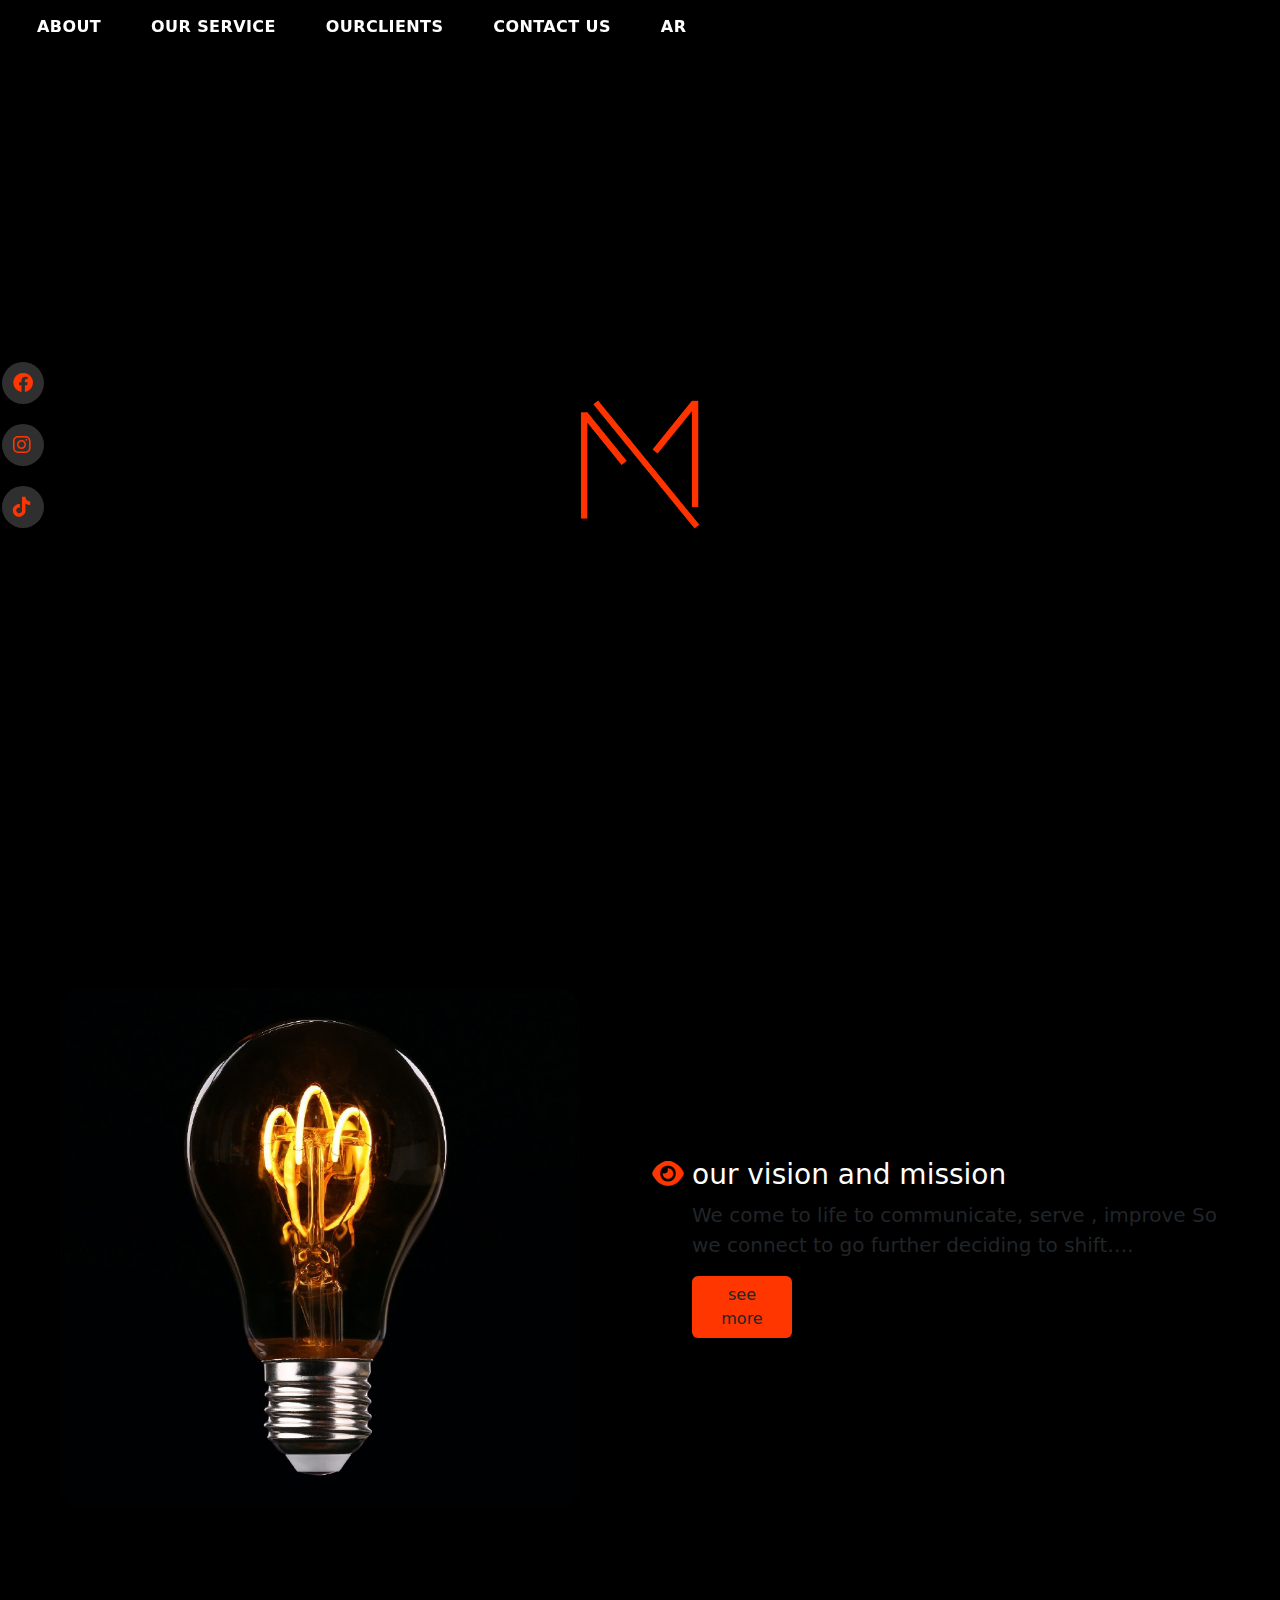
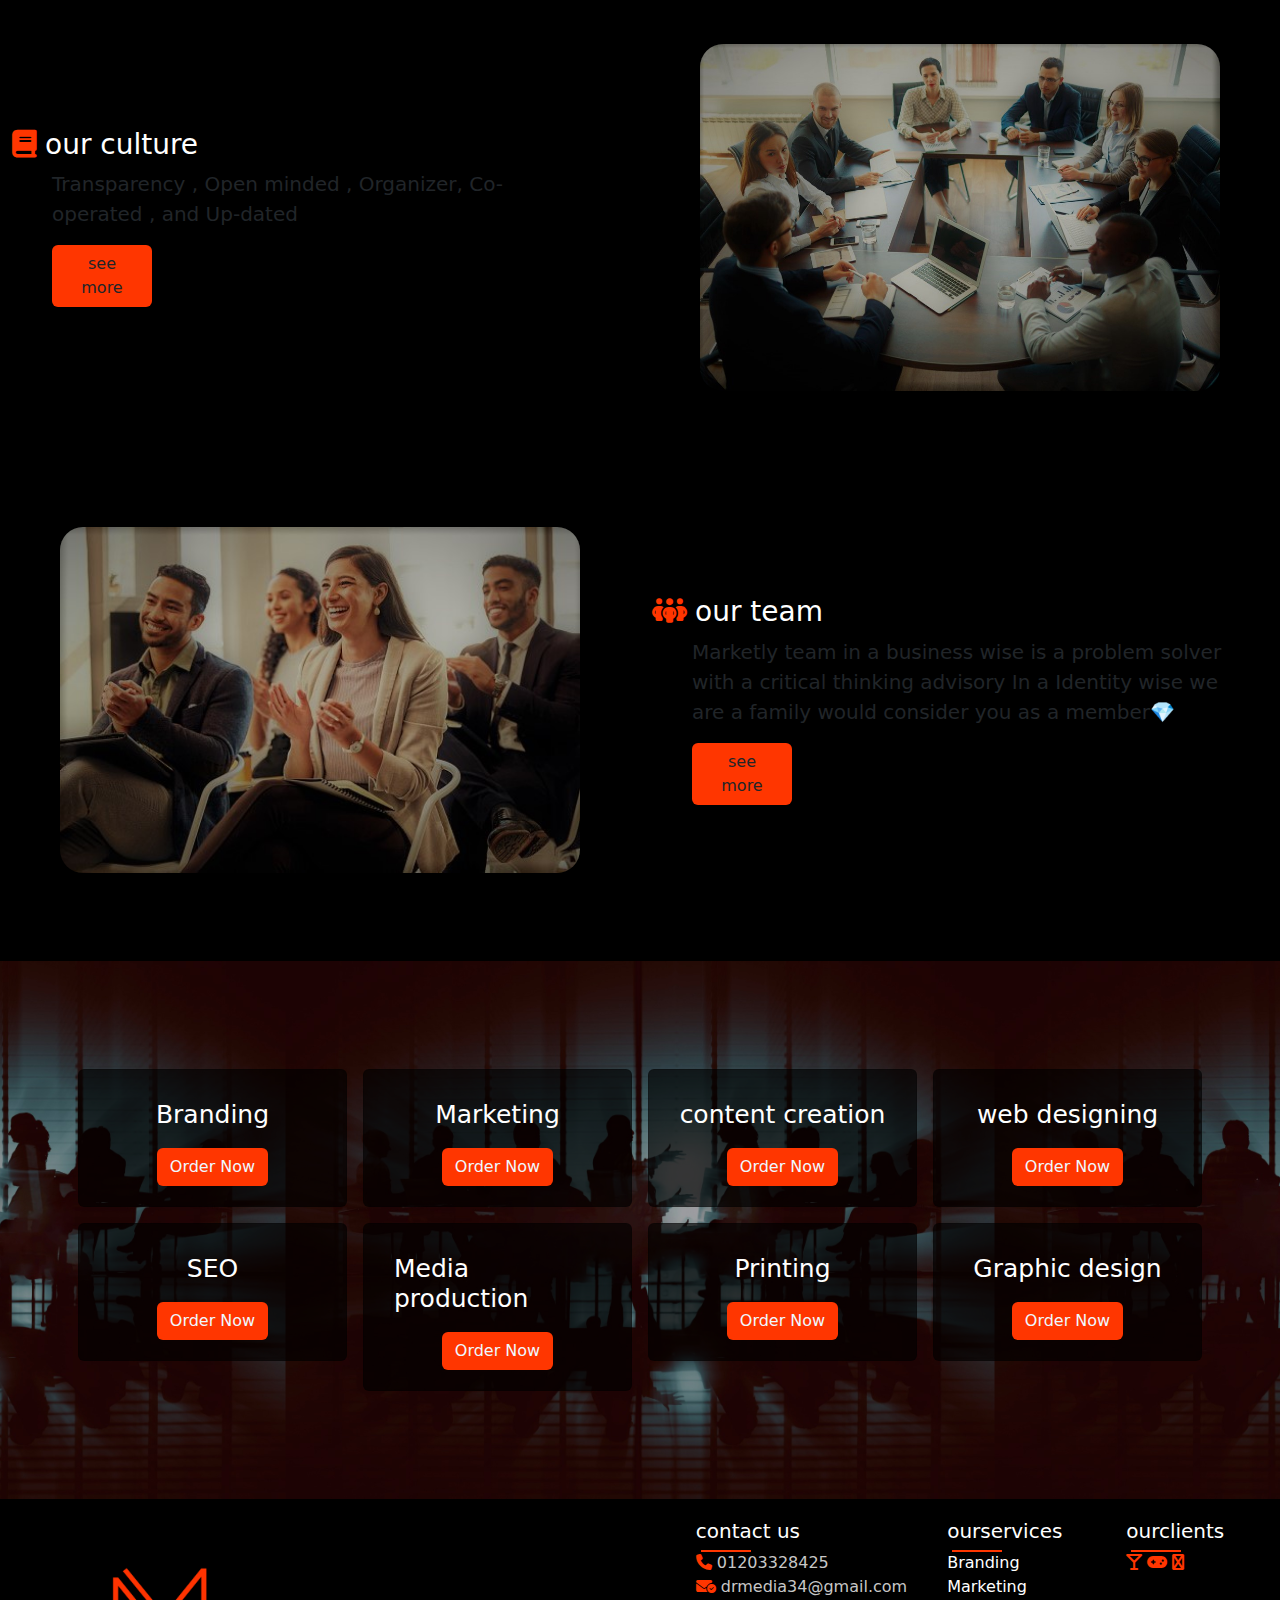
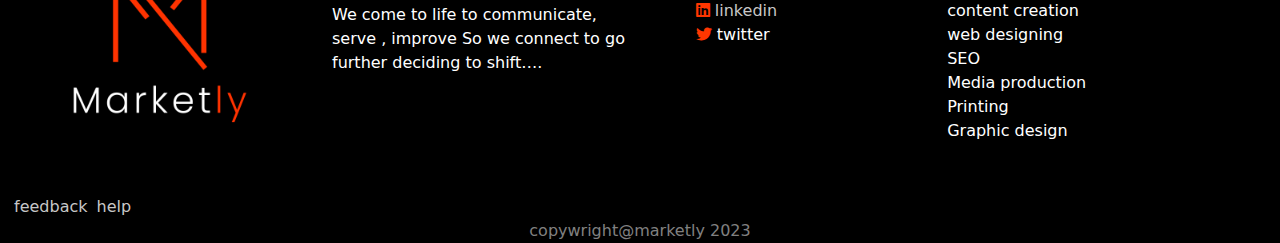
==== index.html @ d39005ce "edited mobile-size" ====
<!DOCTYPE html>
<html lang="en">

<head>
    <meta charset="UTF-8">
    <meta http-equiv="X-UA-Compatible" content="IE=edge">
    <meta name="viewport" content="width=device-width, initial-scale=1.0">
    <link rel="icon" href="img/logo.png">
    <link href="css/all.min.css" rel="stylesheet">
    <link href="https://fonts.googleapis.com/css2?family=Poppins:wght@400&family=Tajawal:wght@200&display=swap" rel="stylesheet">
    <link rel="stylesheet" href="css/bootstrap.min.css">
    <link rel="stylesheet" href="css/style.css">
    <title>marketly</title>
</head>

<body>

<div class=" english">
  <div class="conacts-english conacts">
      <i class="fa-brands fa-facebook"></i>
        <i class="fa-brands fa-instagram"></i>
        <i class="fa-brands fa-tiktok"></i>
  </div> 

  <div id="nav-bar"  class=" container-fluid  w-100 m-auto fixed-nav" >
    <ul class="nav ">

        <li class="nav-item">
            <a class="nav-linkk" href="#profile">About</a>
        </li>
        <li class="nav-item">
            <a class="nav-linkk" href="#services">our SERVICE</a>
        </li>
        <li class="nav-item">
          <a class="nav-linkk activee" aria-current="page" href="#footer">ourclients</a>
      </li>
      <li class="nav-item">
          <a class="nav-linkk" href="feedback.html">Contact us</a>
      </li>
      <li class="nav-item">
          <a class="nav-linkk" href="Arabic.html">Ar</a>
      </li>
    </ul>
</div>


<div id="res-div" class="res-div w-100  ">
  <div>

    <a class="nav-link not-hover dropdown-toggle" href="#" role="button" data-bs-toggle="dropdown" aria-expanded="false">
       Eng
    </a>
    <ul class="dropdown-menu">
      <li><a class="dropdown-item not-hover" href="Arabic.html">Arabic</a></li>
    </ul>

</div>
<div class="dropdown">
  <button class="btn dropdown-toggle" type="button" data-bs-toggle="dropdown" aria-expanded="false">
    <span><i class="fas fa-bars"></i></span>
  </button>
  <ul class="dropdown-menu bg-dark">


      <li class="nav-item">
          <a class="nav-link" href="#profile">about</a>
      </li>
      <li class="nav-item">
          <a class="nav-link" href="#services">our SERVICE</a>
      </li>
      <li class="nav-item">
          <a class="nav-link " href="#footer">Clients</a>
      </li>
      <li class="nav-item">
          <a class="nav-link " href="feedback.html">Contact us</a>
      </li>

</div>
</div>
   <header id="home ">
<div class="d-flex align-items-center bg-layer justify-content-center vh-100">

        <div class="header-content ">
          
          <img class="mb-2" src="img/logo2.png">
          <h1 id="slogn">marketly</h1>
          <h3 class="p-ele">


            <span class="element">

            </span>
            
          </h3>
      </div>
</div>
    </header>
    <section class="profile" id="profile">


      <div class="container-fluid ">
      <div class="row">
<div class="col-xl-6 col-sm-12">
<img class="p-xl-5 w-100 h-100"  src="img/ourvision.jfif"></img>
</div>
<div class="col-xl-6 col-sm-12 d-flex">
  <h3><i class="fas fa-eye pe-2"></i>our vision and mission</h3>
  <div class="p-padding">

    <p >
      We come to life to communicate, serve , improve So we connect to go further deciding to shift…. 
    </p>
    <button class="btn ">see more</button>
  </div>
</div>
      </div>
      <div class="row">
        <div class="col-6 d-flex">
          <h3><i class="fas fa-book pe-2"></i>our culture</h3>
          <div class="p-padding">

            <p >
              Transparency ,
              Open minded ,
              Organizer,
              Co-operated ,
            and  Up-dated            </p>
            <button class="btn ">see more</button>
          </div>


        </div>
        <div class="col-6">
          <img class="p-xl-5 w-100 h-100"  src="img/culture2.jfif"></img>

        </div>
              </div>
              <div class="row">
                <div class="col-xl-6 col-sm-12">
                  <img class="p-xl-5 w-100 h-100"  src="img/ourteam2.jfif"></img>
                </div>
                <div class="col-xl-6 col-sm-12 d-flex">
                  <h3><i class="fas fa-people-group pe-2"></i>our team</h3>

                  <div class="p-padding">

                    <p >
                      Marketly team in a business wise is a problem solver with a critical thinking advisory 
                      In a Identity wise we are a family would consider you as a member💎                    </p>
                    <button class="btn ">see more</button>
                  </div>
                </div>
                      </div>
      
      </div>
      
      
    </section>
    <section class="services" id="services">
<div class="container">
  <div  class="row" id="engcards-container" >



      
  </div>


</div>
    </section>

</div>
<footer class="container-fluid" id="footer">
<div class="row">
  <div class="col-6 ">
    <div class="first-footer row">
<div class="col-xl-6 col-sm-12">
  <img class="w-100 h-100 p-xl-5 p-sm-0" src="img/logo text.png">

</div>
<div class="col-xl-6 col-sm-12 d-xl-flex align-items-center">
  <p>
    We come to life to communicate, serve , improve So we connect to go further deciding to shift…. 

    
  </p>
</div>

    </div>
  </div>
  <div class="col-6 second-footer footer-eng">
    <div class="contactus ">
      <h5>contact us</h5>
<span>
  <i class="fa-solid fa-phone"></i>  
  <a   href="tel:20-120-332-8425"  >
    01203328425
  </a>
</span>
<span>
  <i class="fa-solid fa-envelope-circle-check"></i>
  
  <a   href="mailto:drmedia34@gmail.com"  >
    drmedia34@gmail.com
  </a></span>
<span>
<i class="fa-brands fa-linkedin"></i> 
<a   href="https://www.linkedin.com/company/marketly7/"  >
  linkedin

</a>  
</span>      
<span>
  <i class="fa-brands fa-twitter"></i> twitter
  </span>   
    </div>
    <div class="ourservices">
      <h5>ourservices</h5>
      <ul id="ul-services">

        
      </ul>

    </div>
    <div class="ourclients">
      <h5>ourclients</h5>
      <i class="fa fa-glass-martini"></i>
      <i class="fa fa-gamepad"></i>
      <i class="fa fa-salesforce"></i>      
          </div>
  </div>
  <div class="col-2 footerlink">
    <a href="feedback.html">feedback</a>
    <a href="feedback.html">help</a>
  </div>

</div>




<div class="w-100 d-flex justify-content-center text-gray">copywright@marketly 2023</div>
</footer>
</div> 
<script src="js/jquery-3.6.1.min.js"></script>
    <script src="js/bootstrap.bundle.min.js">
    </script>
          <script src="js/typed.min.js"></script>

      <script src="js/index.js"></script>
</body>

</html>
---- css/style.css ----
:root{
    --white-color:white;
}
*{
    margin: 0;
    padding: 0;
}
#services{
    background-image: url('../img/bg2.jfif');
    background-position: center center;
    background-size: contain;
}
.arabic{
    width: 100%;
    height: 100%;
    direction: rtl;
}
.english{
    width: 100%;
    height: 100%;
    direction: ltr;
}

#top-color{
    height: 10px;
    position: fixed;
    top: 0;
    left: 0;
    background-color: blanchedalmond;
}
.header-content{
    height: 100%;
    display: flex;
    flex-direction: column;
    justify-content: center;
    align-items: center;
}
.nav-link{
    color: white ;
}
.nav-link:hover{
    color: white !important;
}
.nav-link:active{
    color: white !important;
}
.dropdown-item {
    color: white !important;
}
.header-content img{
    height: 0;
}
body{
    background-color: rgb(0, 0, 0);
}
#home {
    height: 100vh;
}
#home a{
    color: var(--white-color);
    text-decoration: none;
}

.nav-item  {
    font-size: 16px;
    font-weight: 600;
    white-space: nowrap;
    transition: 0.3s;
    letter-spacing: 0.4px;
    padding: 15px;
    text-transform: uppercase;
    position: relative;
}
.nav-item .nav-linkk {
color: white;
font-size: 16px;
font-weight: 600;
white-space: nowrap;
transition: 0.3s;
padding: 10px;
letter-spacing: 0.4px;
text-decoration: none;
}
.res-div .dropdown-item {
    color: rgb(3, 3, 3) !important;
}
.header-content{
    text-align: center;
  font-size: 2rem;
  padding-top: 40px;
}
.fixed-nav{
    position: fixed;
    display: flex;
    z-index: 11111;
}
.header-content p{
    color: #c7c7c7;
}
.p-ele{
    display: flex;
}
.element{

    font-weight: 100 !important;
        color: #ff3600;
        font-size: 38px;
        letter-spacing: 5pt;
        direction: ltr !important;
    font-family:  'Poppins', sans-serif;
    }
    #slogn{
        font-weight: 100 !important;
        font-size: 40pt;
        direction: ltr !important;
        text-transform: uppercase;
    font-family:  'Poppins', sans-serif;
        display: none;
        color: #ffffff;
        letter-spacing: 10pt;
    }
.arabic .p-ele{
    direction: ltr !important;
}

.animatited-container{
    width: 100%;
}
.btn-green{
    background-color:#ff3600; 
    
    color: rgb(168, 168, 168);

}
.conacts-arabic{
    position: fixed;
    z-index: 1111111111;
    top: 40%;
    right: 0;
    display: flex;
    flex-direction: column;
    color:#ff3600 ;
    padding: 2px;

}
.conacts-arabic i{
    padding: 11px;
     background-color: #474747a8;
     border-radius: 30px;
     font-size: 20px;
     margin-bottom: 20px;
 }
.conacts-english{
    position: fixed;
    z-index: 1111111111;
    top: 40%;
    left: 0;
    display: flex;
    flex-direction: column;
    color:#ff3600 ;
    padding: 2px;

}
.conacts-english .fa-brands{
   padding: 11px;
   color:#ff3600 ;
    background-color: #474747a8;
    border-radius: 30px;
    font-size: 20px;
    margin-bottom: 20px;
}
.card{

    background-color:#000000a6;
    padding: 20px;

}
.card div{
    display: flex;
    justify-content: center;
    align-items: center;
    flex-direction: column;
}
.card div h3{
    color: #ffffff;
    font-size: 25px;
    padding: 10px 10px;
}
.footer ul li{
    list-style: none;
    color: #ff3600;
}
.footer a{
    color: #c7c7c7;
    text-decoration: none;
}
.footerlink a{
    color: #c7c7c7;
    text-decoration: none;
    padding: 2px;
}
.footer {
display: flex;
justify-content: center;
flex-direction: column;
}

.services{
    padding-top: 100px;
background-color: #241c1ade;
    padding-bottom: 100px;
}

.footer h5:hover::after {
 
    width: 100px;

}
.footer h5::after{
    content: '';
    width: 50px;
    bottom: 0px;
    height: 2px;
     top:31px ;
    text-align: center;
    background: #ff3600;
    position: absolute;
    right: 5px;
    transition: width 1s;

}

.footer-eng:hover::after {
 
    width: 100px;

}

.contact-us  {
display: flex;
flex-direction: column;
}
.contact-us div i {
color: #ff3600;
    }
.contact-us i{
    font-size: 15px;
    padding: 3px;
}
.dropdownn i{
    font-size: 30px;
    color: #ff3600;
    
}
.dropdownn{
display: none;
}
#t .t-caret{
    display: none;
}
.box{

    transform: translate(-50%,-50%);
    position: absolute;
    width: calc(154px / 2);
    height: 109px;
    top: 10px;
    display: inline-flex;
    background-image: url('../img/sprite\ sheet.jpg');
    animation: animate  1s steps(2) infinite,
    forward 5s linear infinite
        }
        .second-footer{
            display: flex;
justify-content: center;
        }
        .second-footer div {
            padding: 20px;
        }
        .footer-eng h5{
            position: relative;
        }
        .footer-eng h5::after:hover{
            width: 100%;
        }
        .footer-eng h5::after{
            content: '';
            width: 50px;
            bottom: 0px;
            height: 2px;
             top:31px ;
            text-align: center;
            background: #ff3600;
            position: absolute;
            left: 5px;
            transition: width 1s;
        }
        .second-footer div ul {
            padding-left: 0px;
list-style: none;        }
.second-footer div ul li {
width: 100%;
}
.second-footer div h5{
    color: white;
}
footer {
    color: white;
}
        .contactus {
            display: flex;
            flex-direction: column;
        }
        .text-gray{
            color: gray !important;
        }
        @keyframes animate {
            from{
                background-position: 0;
            }
            to{
                background-position: 100% ;
            }
        }
        @keyframes forward {
            from{
             transform:translatex(-100%) ;
            }
            to{
                transform:translatex(100%) ;            }

        }
        #t-block{display: none;}
        .second-footer div i{
            color: #ff3600;
            }

            .contactus span i{
                color: #ff3600;

            }
            #profile{
                padding-top: 20px;
                padding-bottom: 20px;
            }
            #profile .row{
                padding-top: 20px;
                padding-bottom: 20px;
                
            }
            #profile .row button {
            background-color:  #ff3600;;
            width: 100px;
                
            }
            .more{
                background-color:  #ff3600;
color: aliceblue;
                }
            #profile .row h3{
            color: white;
            }
            #profile .row h3 i{
                color: #ff3600;
                }
            #profile .row div img{
            border-radius:71px;
            
            }
            
            #profile .row .d-flex{
                flex-direction: column;
                justify-content: center;
                 }

                 .nav-link {color: white;}


                 .res-div{
                    display: none;
                  }
                  .not-hover-dark:hover{
                    background-color: #212529 !important;
                              }
                  .not-hover-dark:active{
        background-color: #212529 !important;
                  }

                  .p-padding {

                    padding: 0 40px;
                }
                  .p-padding p{
font-size: 20px;    
font-weight: 500;              }
form{
    display: flex;
    justify-content: center;
    height: 100vh;
    align-items: center;

}
form .container{
    background-color: #aaa8a898;
    border-radius: 20px !important;
    padding: 30px;
    color: #111111;
}

.btn-bg-orange-submit{
    width: 30%;
    background-color: #ff3600;
    border: none;
    padding: 10px;
    border-radius: 15px;
}
textarea {
    resize: none;
}

form .input-data{
padding: 4px;
}


.contactus span a{
    text-decoration: none;
    color: #c7c7c7;
}
.input-data{
    width: 80%;
    
}
.typed-cursor.typed-cursor--blink{
    color: #ff3600;
}
@media screen and (max-width: 375px) {
    .p-padding {
        padding: 0 0px;
    }
}
@media screen and (max-width: 600px) {
    .element{

            font-size: 25px;
            letter-spacing: 3pt;

        }
        #slogn{
            font-size: 20pt;
            letter-spacing: 5pt;
        }
.arabic ,.english{
    padding: 10px;
}    #nav-bar{
        display: none;
    }
    .res-div{
        padding: 20px;
    
    }
    .dropdown-menu .nav-item a{
        padding: 10px;
        font-weight: 400;
    }
    .dropdown-menu .nav-item a:hover{
        color: #c7c7c7;
    font-weight: 600;
    }
    .res-div{    
        display: flex;
        position: fixed;
        justify-content: space-between;
        z-index: 111111111111111111111111111111111111 !important; }
    .dropdown-toggle::after {
        display: none !important;}

    .res-div .dropdown button i{
color: #ff3600;
font-size: 30px;
    }
    .res-div .dropdown button {
border: none;
            }
    .dropdownn {
        width: 100%;
        position: relative;
        display: flex;
      }
   
      .not-hover:active{
        
        background-color: white !important;
      }
      .dropdown-content {
        display: none;
        position: absolute;
        top: 30px;
        background-color: #ff6200;
        min-width: 160px;
        box-shadow: 0px 8px 16px 0px rgba(0,0,0,0.2);
        padding: 12px 16px;
        z-index: 1;
      }
      
      .dropdownn:hover .dropdown-content {
        display: flex;
        flex-direction: column;
      }
      #home {
        height: 80vh;
    }
    .conacts {
        top: 38%;
    }

.card{
    width: 80%;
    margin: auto;
    margin-bottom: 30px;

}
#profile .row div img{
    border-radius:21px;
    
    }
.second-footer{
    flex-direction: column;
    font-size: 15px;
}
.second-footer div{
padding: 0px;
}

.footerlink{
    display: flex;
}
.p-padding {
    padding: 0 0px;
}
.second-footer {
    font-size: 10px;
}
.first-footer P{
    height: 130PX;
    font-size: 12px;
    display: flex;
    align-items: center;
}
.btn-bg-orange-submit {
    width: 47%;
    padding: 6px;
    border-radius: 6px;
}
.input-data{
 width: 90%;
    }
}
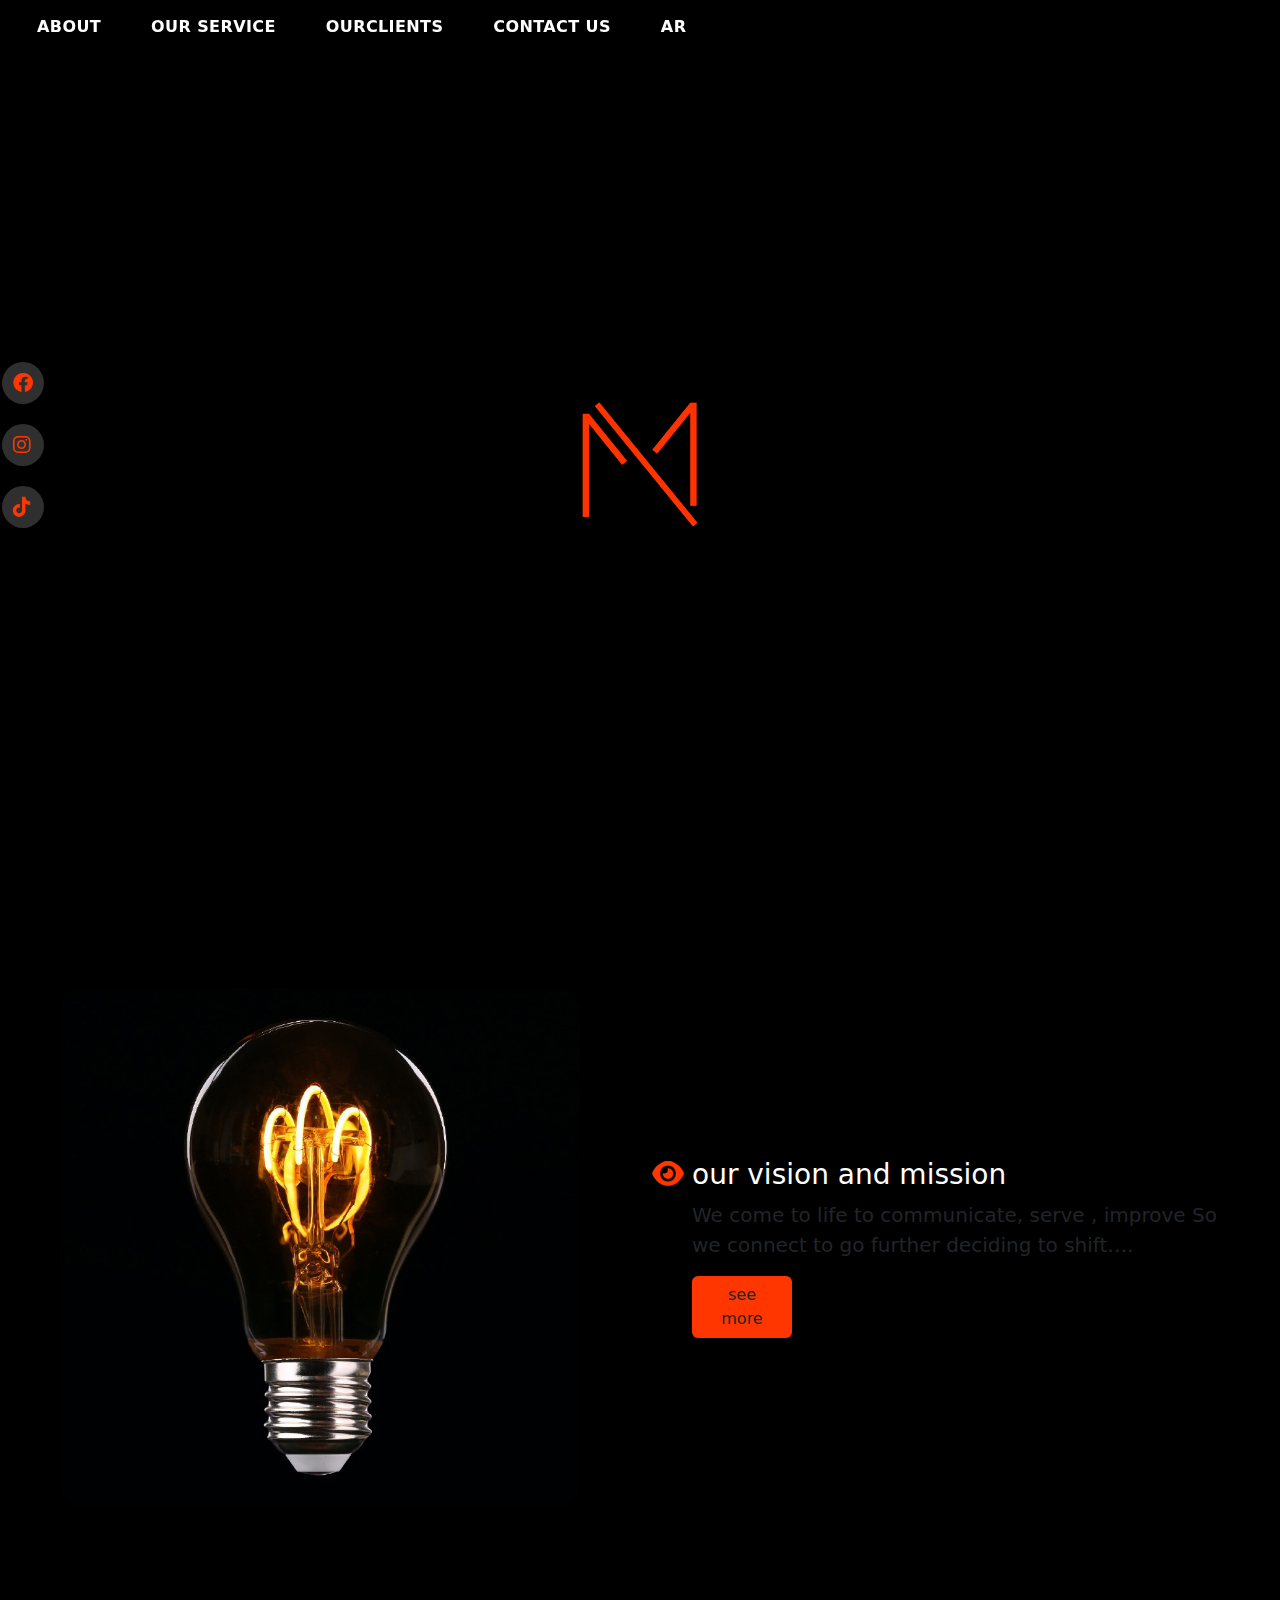
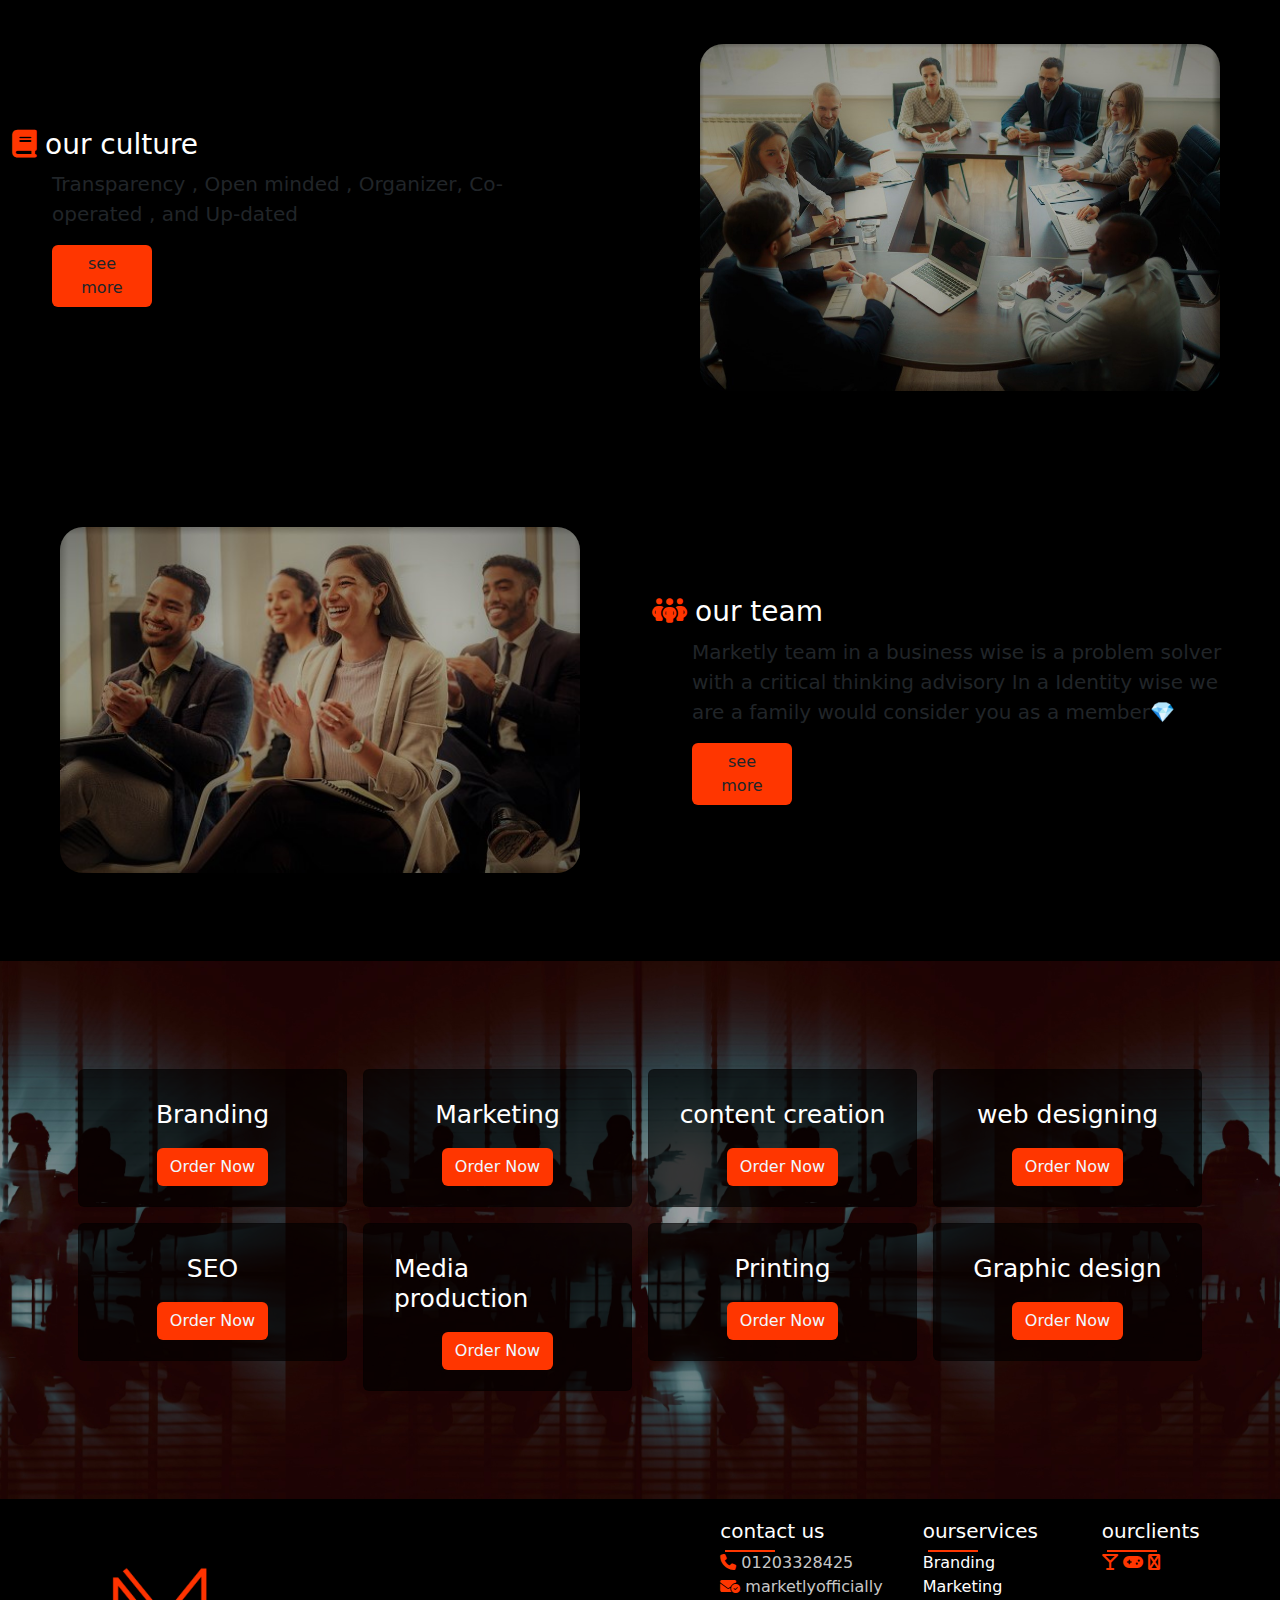
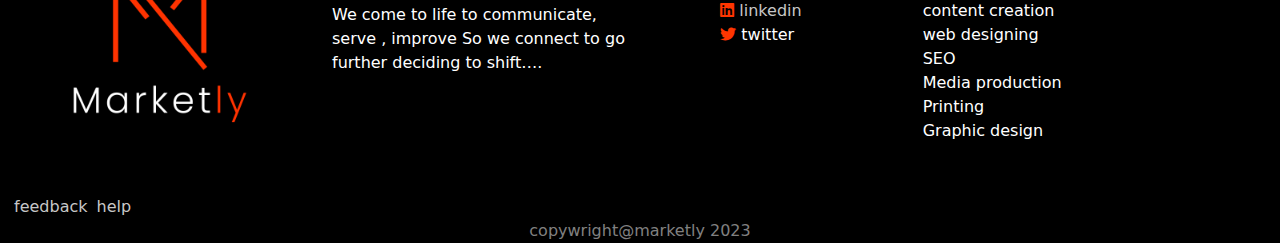
==== commit d7b9d4e0: "edited mobile-size" ====
--- a/index.html
+++ b/index.html
@@ -83,7 +83,7 @@
         <div class="header-content ">
           
           <img class="mb-2" src="img/logo2.png">
-          <h1 id="slogn">marketly</h1>
+          <h1 id="slogn">market<span>ly</span></h1>
           <h3 class="p-ele">
 
 
@@ -200,8 +200,8 @@
 <span>
   <i class="fa-solid fa-envelope-circle-check"></i>
   
-  <a   href="mailto:drmedia34@gmail.com"  >
-    drmedia34@gmail.com
+  <a   href="mailto:marketlyofficially@gmail.com"  >
+   marketlyofficially
   </a></span>
 <span>
 <i class="fa-brands fa-linkedin"></i> 
--- a/css/style.css
+++ b/css/style.css
@@ -9,6 +9,15 @@
     background-image: url('../img/bg2.jfif');
     background-position: center center;
     background-size: contain;
+}
+form {
+    background-image: url('../img/bg2.jfif');
+    background-position: center center;
+    background-size: contain;   
+}
+form .container {
+    background-color:#000000a6;
+   
 }
 .arabic{
     width: 100%;
@@ -118,6 +127,9 @@
         display: none;
         color: #ffffff;
         letter-spacing: 10pt;
+    }
+    #slogn span{
+        color: #ff3600;
     }
 .arabic .p-ele{
     direction: ltr !important;
@@ -401,10 +413,15 @@
 
 }
 form .container{
-    background-color: #aaa8a898;
     border-radius: 20px !important;
     padding: 30px;
-    color: #111111;
+    color: #ffffff;
+}
+
+.form-control {
+    background-color: #ffffff54;
+    border: none !important;
+
 }
 
 .btn-bg-orange-submit{
@@ -414,6 +431,7 @@
     padding: 10px;
     border-radius: 15px;
 }
+
 textarea {
     resize: none;
 }
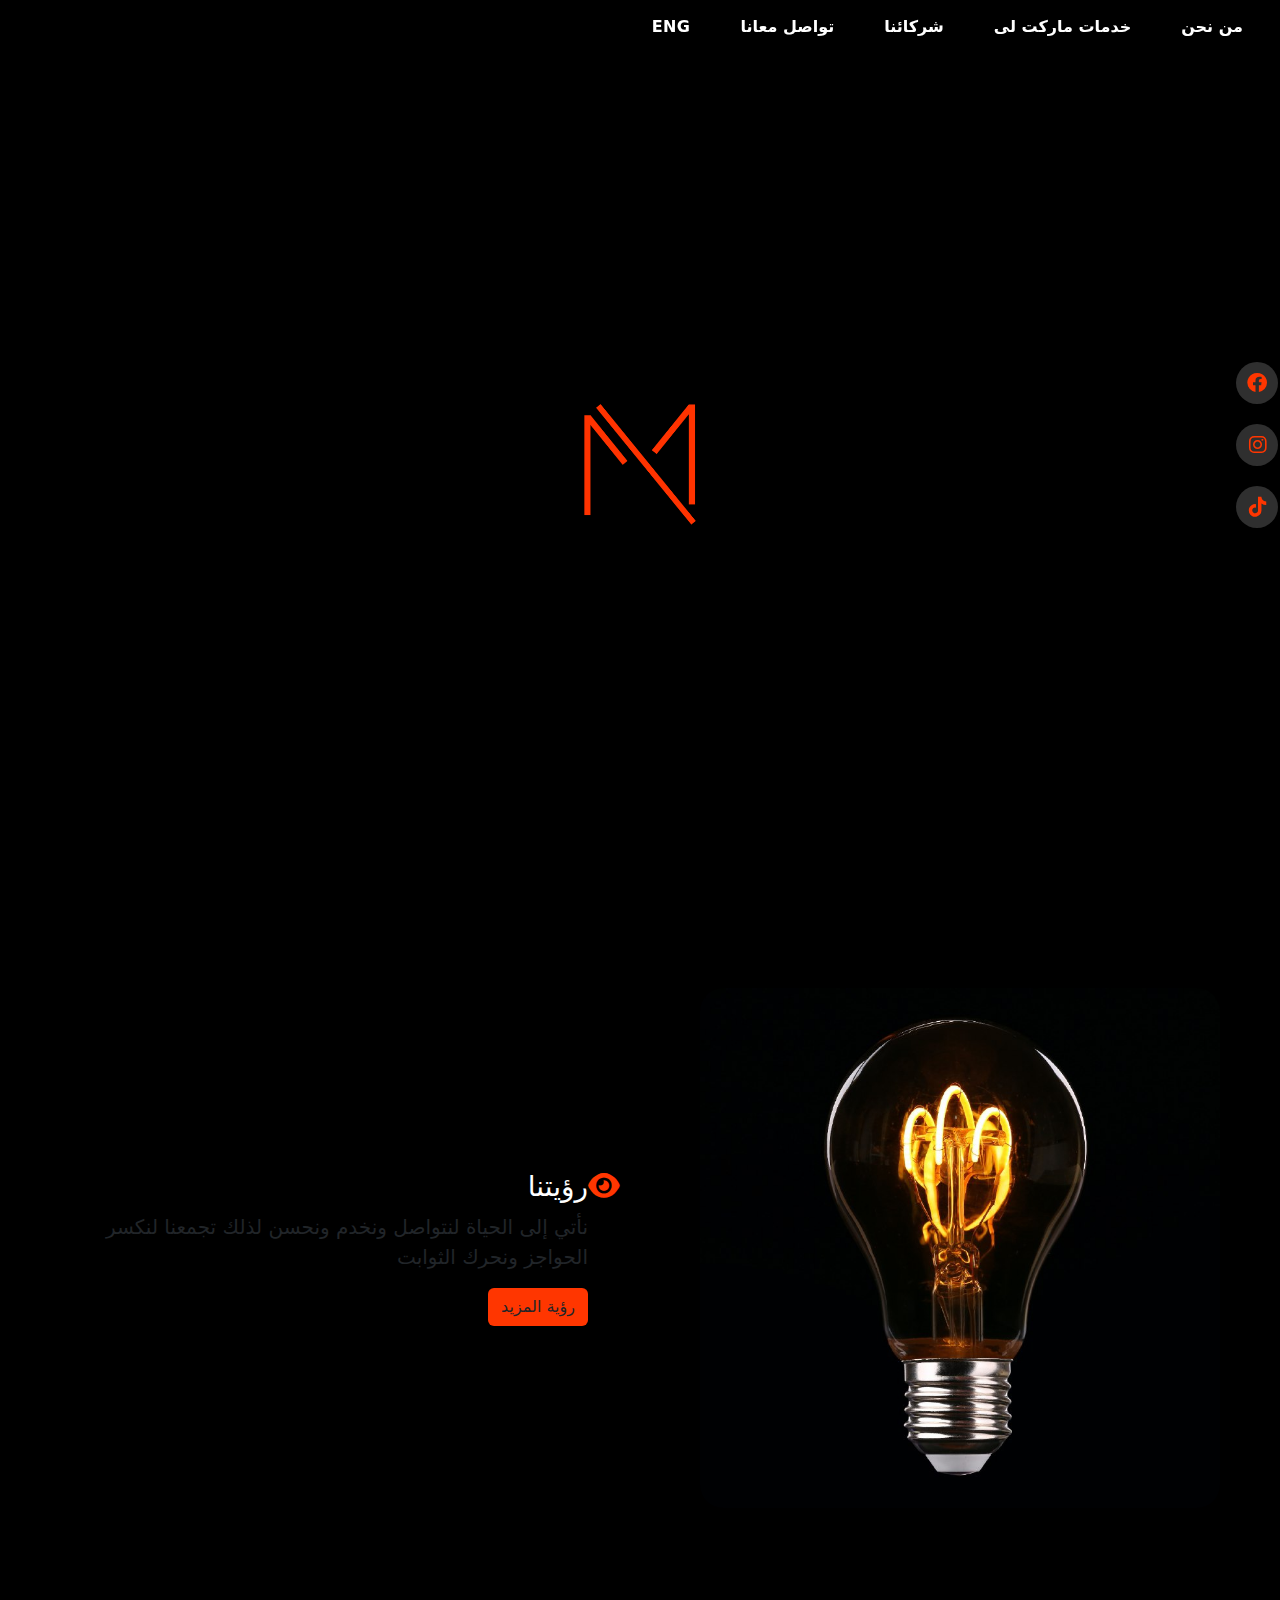
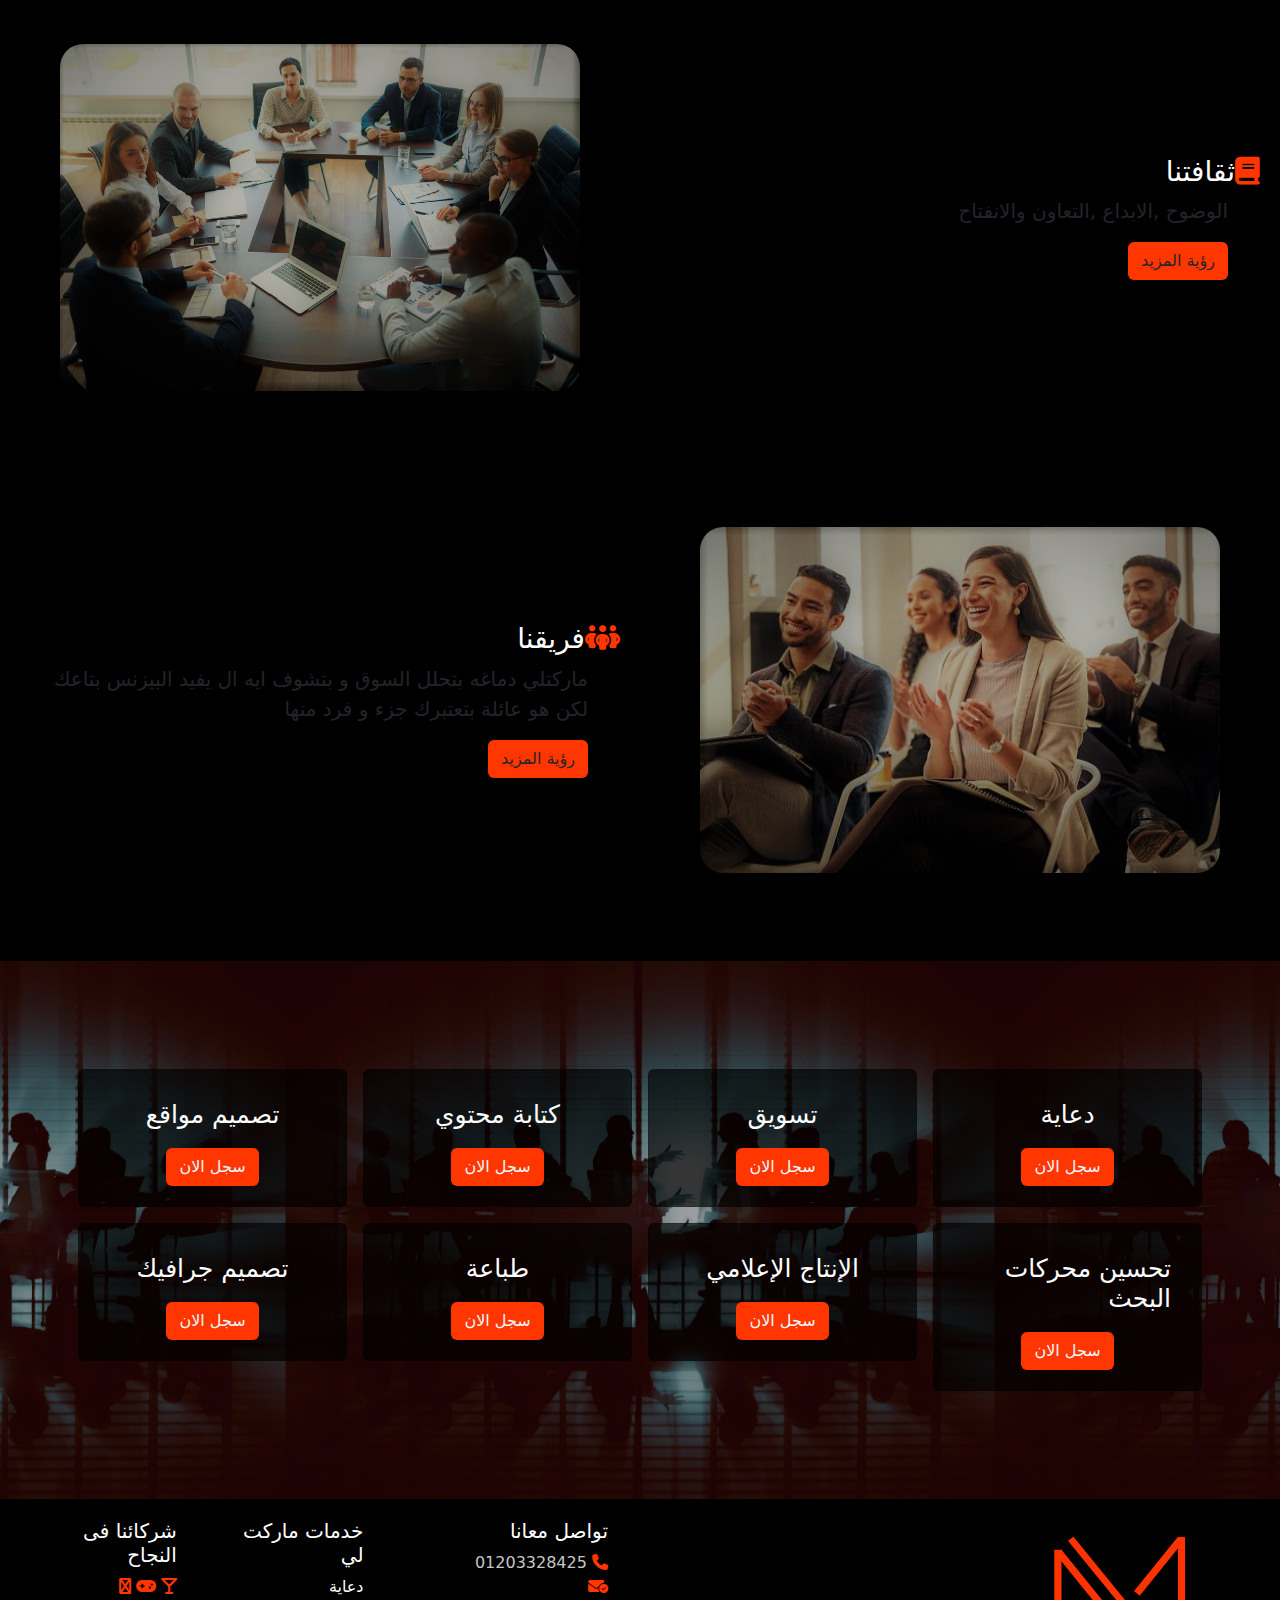
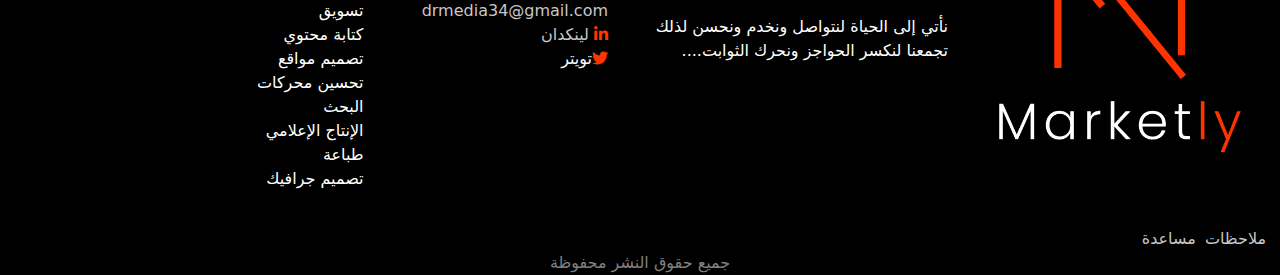
==== commit b43bea95: "finish websie" ====
--- a/index.html
+++ b/index.html
@@ -1,253 +1,246 @@
 <!DOCTYPE html>
 <html lang="en">
-
 <head>
     <meta charset="UTF-8">
     <meta http-equiv="X-UA-Compatible" content="IE=edge">
     <meta name="viewport" content="width=device-width, initial-scale=1.0">
     <link rel="icon" href="img/logo.png">
+
     <link href="css/all.min.css" rel="stylesheet">
-    <link href="https://fonts.googleapis.com/css2?family=Poppins:wght@400&family=Tajawal:wght@200&display=swap" rel="stylesheet">
+
     <link rel="stylesheet" href="css/bootstrap.min.css">
     <link rel="stylesheet" href="css/style.css">
-    <title>marketly</title>
+    <title>ماركت لي</title>
 </head>
-
 <body>
-
-<div class=" english">
-  <div class="conacts-english conacts">
-      <i class="fa-brands fa-facebook"></i>
-        <i class="fa-brands fa-instagram"></i>
-        <i class="fa-brands fa-tiktok"></i>
-  </div> 
-
-  <div id="nav-bar"  class=" container-fluid  w-100 m-auto fixed-nav" >
-    <ul class="nav ">
-
-        <li class="nav-item">
-            <a class="nav-linkk" href="#profile">About</a>
+    <div class="arabic ">
+        <div class="conacts-arabic conacts">
+          <i class="fa-brands fa-facebook"></i>
+            <i class="fa-brands fa-instagram"></i>
+            <i class="fa-brands fa-tiktok"></i>
+          </div>
+
+        
+          <div id="nav-bar"  class=" container-fluid  w-100 m-auto fixed-nav" >
+            <ul class="nav ">
+
+                <li class="nav-item">
+                    <a class="nav-linkk" href="#about">من نحن</a>
+                </li>
+                <li class="nav-item">
+                    <a class="nav-linkk" href="#service">خدمات ماركت لى</a>
+                </li>
+                <li class="nav-item">
+                  <a class="nav-linkk activee" aria-current="page" href="#">شركائنا</a>
+              </li>
+              <li class="nav-item">
+                  <a class="nav-linkk" href="feedback.html">تواصل معانا</a>
+              </li>
+              <li class="nav-item">
+                  <a class="nav-linkk" href="index.html">Eng</a>
+              </li>
+            </ul>
+        </div>
+        
+        
+        <div id="res-div" class="res-div w-100  ">
+          <div>
+        
+            <a class="nav-link not-hover dropdown-toggle" href="#" role="button" data-bs-toggle="dropdown" aria-expanded="false">
+               AR
+            </a>
+            <ul class="dropdown-menu">
+              <li><a class="dropdown-item not-hover" href="index.html">Eng</a></li>
+            </ul>
+        
+        </div>
+        <div class="dropdown">
+          <button class="btn dropdown-toggle" type="button" data-bs-toggle="dropdown" aria-expanded="false">
+            <span><i class="fas fa-bars"></i></span>
+          </button>
+          <ul class="dropdown-menu bg-dark">
+        
+
+          <li class="nav-item">
+              <a class="nav-linkk" href="#about">من نحن</a>
+          </li>
+          <li class="nav-item">
+              <a class="nav-linkk" href="#service">خدمات ماركت لي</a>
+          </li>
+          <li class="nav-item">
+            <a class="nav-linkk activee" aria-current="page" href="#">شركائنا فى النجاح</a>
         </li>
         <li class="nav-item">
-            <a class="nav-linkk" href="#services">our SERVICE</a>
+            <a class="nav-linkk" href="feedback.html">تواصل معانا</a>
         </li>
         <li class="nav-item">
-          <a class="nav-linkk activee" aria-current="page" href="#footer">ourclients</a>
-      </li>
-      <li class="nav-item">
-          <a class="nav-linkk" href="feedback.html">Contact us</a>
-      </li>
-      <li class="nav-item">
-          <a class="nav-linkk" href="Arabic.html">Ar</a>
-      </li>
-    </ul>
-</div>
-
-
-<div id="res-div" class="res-div w-100  ">
-  <div>
-
-    <a class="nav-link not-hover dropdown-toggle" href="#" role="button" data-bs-toggle="dropdown" aria-expanded="false">
-       Eng
-    </a>
-    <ul class="dropdown-menu">
-      <li><a class="dropdown-item not-hover" href="Arabic.html">Arabic</a></li>
-    </ul>
-
-</div>
-<div class="dropdown">
-  <button class="btn dropdown-toggle" type="button" data-bs-toggle="dropdown" aria-expanded="false">
-    <span><i class="fas fa-bars"></i></span>
-  </button>
-  <ul class="dropdown-menu bg-dark">
-
-
-      <li class="nav-item">
-          <a class="nav-link" href="#profile">about</a>
-      </li>
-      <li class="nav-item">
-          <a class="nav-link" href="#services">our SERVICE</a>
-      </li>
-      <li class="nav-item">
-          <a class="nav-link " href="#footer">Clients</a>
-      </li>
-      <li class="nav-item">
-          <a class="nav-link " href="feedback.html">Contact us</a>
-      </li>
-
-</div>
-</div>
-   <header id="home ">
-<div class="d-flex align-items-center bg-layer justify-content-center vh-100">
-
-        <div class="header-content ">
+            <a class="nav-linkk" href="index.html">الانجليزية</a>
+        </li>
+        </div>
+        </div>
+          <header id="home" >
+            <div class="d-flex align-items-center bg-layer justify-content-center vh-100">
+              <div class="header-content ">
           
-          <img class="mb-2" src="img/logo2.png">
-          <h1 id="slogn">market<span>ly</span></h1>
-          <h3 class="p-ele">
-
-
-            <span class="element">
-
-            </span>
-            
-          </h3>
-      </div>
-</div>
-    </header>
-    <section class="profile" id="profile">
-
-
-      <div class="container-fluid ">
-      <div class="row">
-<div class="col-xl-6 col-sm-12">
-<img class="p-xl-5 w-100 h-100"  src="img/ourvision.jfif"></img>
-</div>
-<div class="col-xl-6 col-sm-12 d-flex">
-  <h3><i class="fas fa-eye pe-2"></i>our vision and mission</h3>
-  <div class="p-padding">
-
-    <p >
-      We come to life to communicate, serve , improve So we connect to go further deciding to shift…. 
-    </p>
-    <button class="btn ">see more</button>
-  </div>
-</div>
-      </div>
-      <div class="row">
-        <div class="col-6 d-flex">
-          <h3><i class="fas fa-book pe-2"></i>our culture</h3>
-          <div class="p-padding">
-
-            <p >
-              Transparency ,
-              Open minded ,
-              Organizer,
-              Co-operated ,
-            and  Up-dated            </p>
-            <button class="btn ">see more</button>
-          </div>
-
-
-        </div>
-        <div class="col-6">
-          <img class="p-xl-5 w-100 h-100"  src="img/culture2.jfif"></img>
-
-        </div>
+                <img class="mb-2" src="img/logo2.png">
+                <h1 id="slogn">market<span>ly</span></h1>
+                <h3 class="p-ele">
+      
+      
+                  <span class="element">
+      
+                  </span>
+                  
+                </h3>
+            </div>
+      </div>
+          </header>
+          <section class="profile" id="profile">
+            <div class="container-fluid ">
+            <div class="row">
+              <div class="col-xl-6 col-sm-12">
+                <img class="p-xl-5 w-100 h-100"  src="img/ourvision.jfif"></img>
+      </div>
+      <div class="col-xl-6 col-sm-12 d-flex">
+        <h3><i class="fas fa-eye pe-2"></i>رؤيتنا</h3>
+
+
+        <div class="p-padding">
+
+          <p >
+            نأتي إلى الحياة لنتواصل ونخدم ونحسن لذلك تجمعنا لنكسر الحواجز ونحرك الثوابت 
+          </p>
+          <button class="btn "> رؤية المزيد</button>
+        </div>
+
+      
+      </div>
+            </div>
+            <div class="row">
+              <div class="col-6 d-flex">
+                <h3><i class="fas fa-book pe-2"></i>ثقافتنا</h3>
+      
+                <div class="p-padding">
+
+                  <p >
+                    الوضوح ,الابداع ,التعاون والانفتاح
+
+                  </p>
+                  <button class="btn "> رؤية المزيد</button>
+                </div>
+      
               </div>
-              <div class="row">
-                <div class="col-xl-6 col-sm-12">
-                  <img class="p-xl-5 w-100 h-100"  src="img/ourteam2.jfif"></img>
-                </div>
-                <div class="col-xl-6 col-sm-12 d-flex">
-                  <h3><i class="fas fa-people-group pe-2"></i>our team</h3>
-
-                  <div class="p-padding">
-
-                    <p >
-                      Marketly team in a business wise is a problem solver with a critical thinking advisory 
-                      In a Identity wise we are a family would consider you as a member💎                    </p>
-                    <button class="btn ">see more</button>
+              <div class="col-6">
+                <img class="p-xl-5 w-100 h-100"  src="img/culture2.jfif"></img>
+      
+              </div>
+                    </div>
+                    <div class="row">
+        <div class="col-xl-6 col-sm-12">
+
+                      <img class="p-xl-5 w-100 h-100"  src="img/ourteam2.jfif"></img>
+                      </div>
+                      <div class="col-xl-6 col-sm-12 d-flex">
+                        <h3><i class="fas fa-people-group pe-2"></i>فريقنا</h3>
+                        <div class="p-padding">
+
+                          <p >
+                            ماركتلي دماغه بتحلل السوق و بتشوف ايه ال يفيد البيزنس بتاعك 
+                            لكن هو عائلة بتعتبرك جزء و فرد منها        
+                          </p>
+                          <button class="btn "> رؤية المزيد</button>
+                        </div>
+                      </div>
+                            </div>
+            
+            </div>
+            
+            
+          </section>
+          <section class="services" id="services">
+      <div class="container">
+
+      <div class="row " id="arbcards-container">
+
+
+      </div>
+      
+      
+      </div>
+          </section>
+
+      <footer class="container-fluid">
+        <div class="row">
+          <div class="col-6 ">
+            <div class="first-footer row">
+        <div class="col-xl-6 col-sm-12">
+          <img class="w-100 h-100 p-xl-2 p-sm-0" src="img/logo text.png">
+        
+        </div>
+        <div class="col-xl-6 col-sm-12 d-xl-flex align-items-center">
+          <p>
+            
+            نأتي إلى الحياة لنتواصل ونخدم ونحسن لذلك تجمعنا لنكسر الحواجز ونحرك الثوابت....
+
+          </p>
+        </div>
+        
+            </div>
+          </div>
+          <div class="col-6 second-footer">
+            <h5></h5>
+            <div class="contactus ">
+              <h5>تواصل معانا</h5>
+              <span>
+                <i class="fa-solid fa-phone"></i>  
+                <a   href="tel:20-120-332-8425"  >
+                  01203328425
+                </a>
+              </span>
+              <span>
+                <i class="fa-solid fa-envelope-circle-check"></i>
+                
+                <a   href="mailto:drmedia34@gmail.com"  >
+                  drmedia34@gmail.com
+                </a></span>
+        <span>
+          <i class="fa-brands fa-linkedin-in"></i>
+          <a   href="https://www.linkedin.com/company/marketly7/"  >
+            لينكدان
+          </a>        </span>      
+        <span>
+          <i class="fa-brands fa-twitter"></i>تويتر
+          </span>   
+            </div>
+            <div class="ourservices">
+              <h5>خدمات ماركت لي</h5>
+        <ul id="ul-services">
+
+        
+        </ul>
+        
+            </div>
+            <div class="ourclients">
+              <h5>شركائنا فى النجاح</h5>
+        <i class="fa fa-glass-martini"></i>
+        <i class="fa fa-gamepad"></i>
+        <i class="fa fa-salesforce"></i>
+
+              
                   </div>
-                </div>
-                      </div>
-      
-      </div>
-      
-      
-    </section>
-    <section class="services" id="services">
-<div class="container">
-  <div  class="row" id="engcards-container" >
-
-
-
-      
-  </div>
-
-
-</div>
-    </section>
-
-</div>
-<footer class="container-fluid" id="footer">
-<div class="row">
-  <div class="col-6 ">
-    <div class="first-footer row">
-<div class="col-xl-6 col-sm-12">
-  <img class="w-100 h-100 p-xl-5 p-sm-0" src="img/logo text.png">
-
-</div>
-<div class="col-xl-6 col-sm-12 d-xl-flex align-items-center">
-  <p>
-    We come to life to communicate, serve , improve So we connect to go further deciding to shift…. 
-
-    
-  </p>
-</div>
-
-    </div>
-  </div>
-  <div class="col-6 second-footer footer-eng">
-    <div class="contactus ">
-      <h5>contact us</h5>
-<span>
-  <i class="fa-solid fa-phone"></i>  
-  <a   href="tel:20-120-332-8425"  >
-    01203328425
-  </a>
-</span>
-<span>
-  <i class="fa-solid fa-envelope-circle-check"></i>
-  
-  <a   href="mailto:marketlyofficially@gmail.com"  >
-   marketlyofficially
-  </a></span>
-<span>
-<i class="fa-brands fa-linkedin"></i> 
-<a   href="https://www.linkedin.com/company/marketly7/"  >
-  linkedin
-
-</a>  
-</span>      
-<span>
-  <i class="fa-brands fa-twitter"></i> twitter
-  </span>   
-    </div>
-    <div class="ourservices">
-      <h5>ourservices</h5>
-      <ul id="ul-services">
-
-        
-      </ul>
-
-    </div>
-    <div class="ourclients">
-      <h5>ourclients</h5>
-      <i class="fa fa-glass-martini"></i>
-      <i class="fa fa-gamepad"></i>
-      <i class="fa fa-salesforce"></i>      
-          </div>
-  </div>
-  <div class="col-2 footerlink">
-    <a href="feedback.html">feedback</a>
-    <a href="feedback.html">help</a>
-  </div>
-
-</div>
-
-
-
-
-<div class="w-100 d-flex justify-content-center text-gray">copywright@marketly 2023</div>
-</footer>
-</div> 
-<script src="js/jquery-3.6.1.min.js"></script>
-    <script src="js/bootstrap.bundle.min.js">
-    </script>
-          <script src="js/typed.min.js"></script>
-
-      <script src="js/index.js"></script>
+          </div>
+          <div class="col-2 footerlink">
+            <a href="feedback.html">ملاحظات</a>
+            <a href="feedback.html">مساعدة</a>
+          </div>
+        </div>
+        <div class="w-100 d-flex justify-content-center text-gray">جميع حقوق النشر محفوظة</div>
+        </footer>
+      </div>
+      <script src="js/jquery-3.6.1.min.js"></script>
+      <script src="js/bootstrap.bundle.min.js"> </script>
+            <script src="js/typed.min.js"></script>
+            <script src="js/arabic.js"></script>
+
 </body>
-
 </html>--- a/css/style.css
+++ b/css/style.css
@@ -64,6 +64,9 @@
 }
 #home {
     height: 100vh;
+}
+#home div{
+    height: 90%;
 }
 #home a{
     color: var(--white-color);
@@ -404,7 +407,8 @@
                 }
                   .p-padding p{
 font-size: 20px;    
-font-weight: 500;              }
+font-weight: 500;            
+  }
 form{
     display: flex;
     justify-content: center;
@@ -560,7 +564,7 @@
     font-size: 10px;
 }
 .first-footer P{
-    height: 130PX;
+    height: 55PX;
     font-size: 12px;
     display: flex;
     align-items: center;
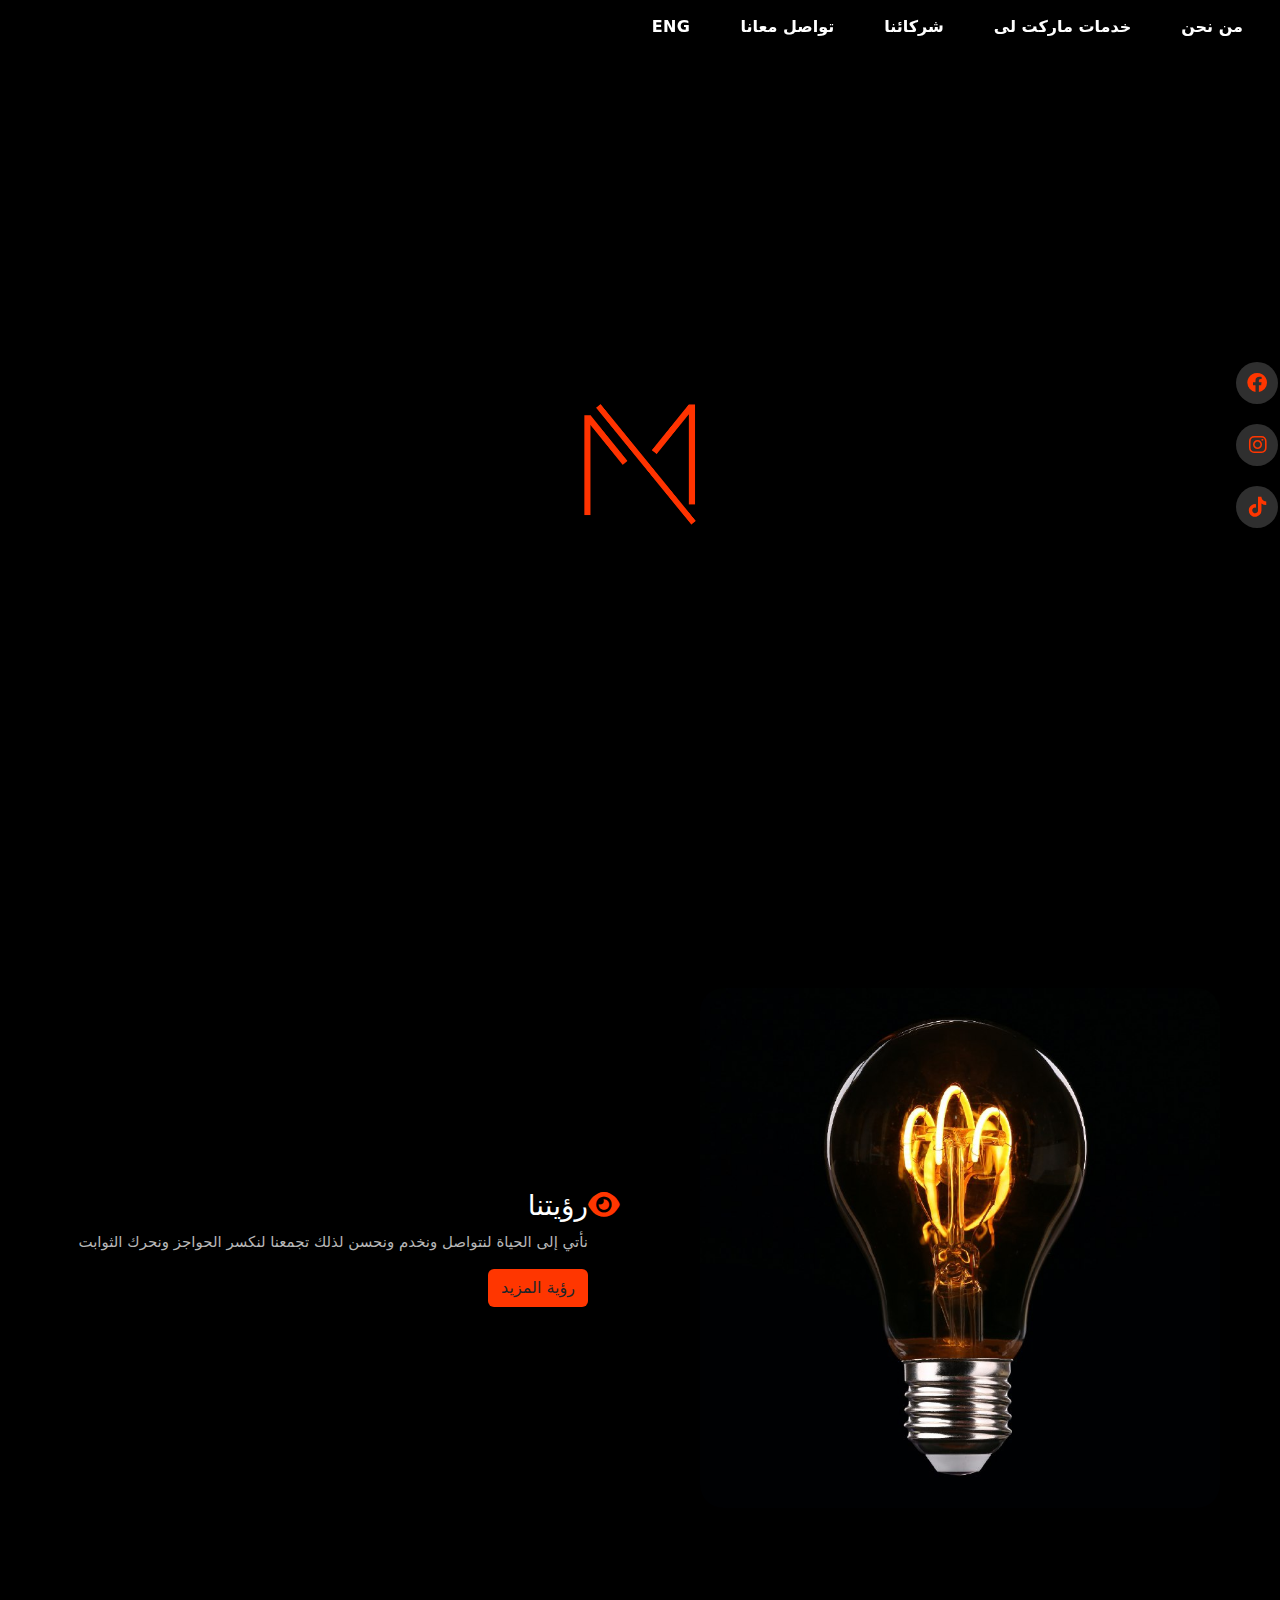
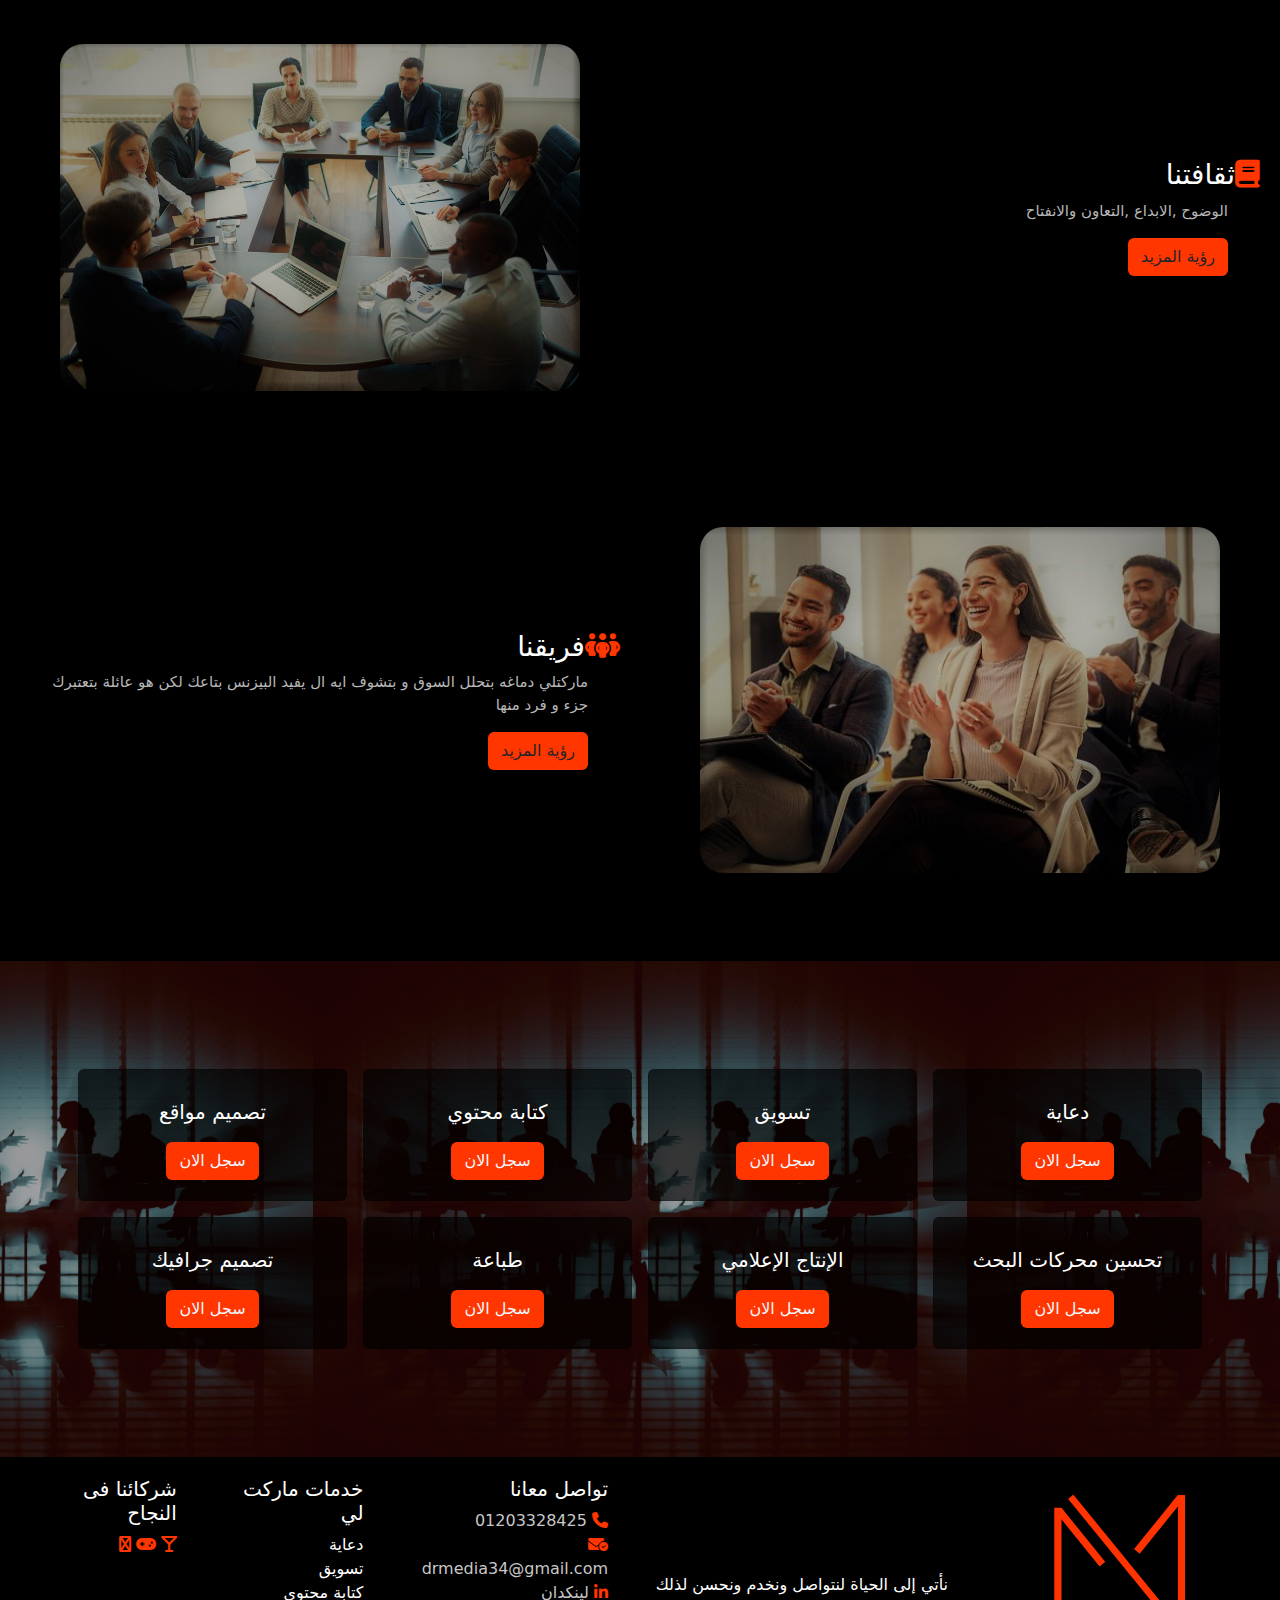
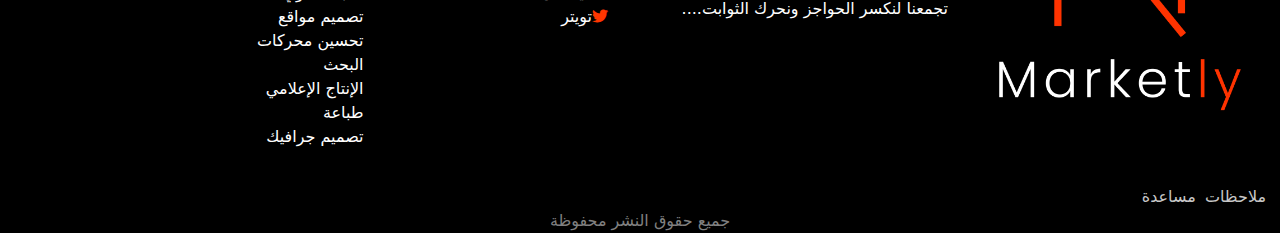
==== commit 43f43eac: "finish website" ====
--- a/index.html
+++ b/index.html
@@ -5,10 +5,8 @@
     <meta http-equiv="X-UA-Compatible" content="IE=edge">
     <meta name="viewport" content="width=device-width, initial-scale=1.0">
     <link rel="icon" href="img/logo.png">
-
     <link href="css/all.min.css" rel="stylesheet">
-
-    <link rel="stylesheet" href="css/bootstrap.min.css">
+    <link href="https://fonts.googleapis.com/css2?family=Poppins:wght@400&family=Tajawal:wght@200&display=swap" rel="stylesheet">    <link rel="stylesheet" href="css/bootstrap.min.css">
     <link rel="stylesheet" href="css/style.css">
     <title>ماركت لي</title>
 </head>
@@ -37,7 +35,7 @@
                   <a class="nav-linkk" href="feedback.html">تواصل معانا</a>
               </li>
               <li class="nav-item">
-                  <a class="nav-linkk" href="index.html">Eng</a>
+                  <a class="nav-linkk" href="English.html">Eng</a>
               </li>
             </ul>
         </div>
@@ -50,7 +48,7 @@
                AR
             </a>
             <ul class="dropdown-menu">
-              <li><a class="dropdown-item not-hover" href="index.html">Eng</a></li>
+              <li><a class="dropdown-item not-hover" href="English.html">Eng</a></li>
             </ul>
         
         </div>
--- a/css/style.css
+++ b/css/style.css
@@ -198,7 +198,7 @@
 }
 .card div h3{
     color: #ffffff;
-    font-size: 25px;
+    font-size: 20px;
     padding: 10px 10px;
 }
 .footer ul li{
@@ -406,7 +406,8 @@
                     padding: 0 40px;
                 }
                   .p-padding p{
-font-size: 20px;    
+                    color: rgb(183, 183, 183);
+font-size: 15px;    
 font-weight: 500;            
   }
 form{
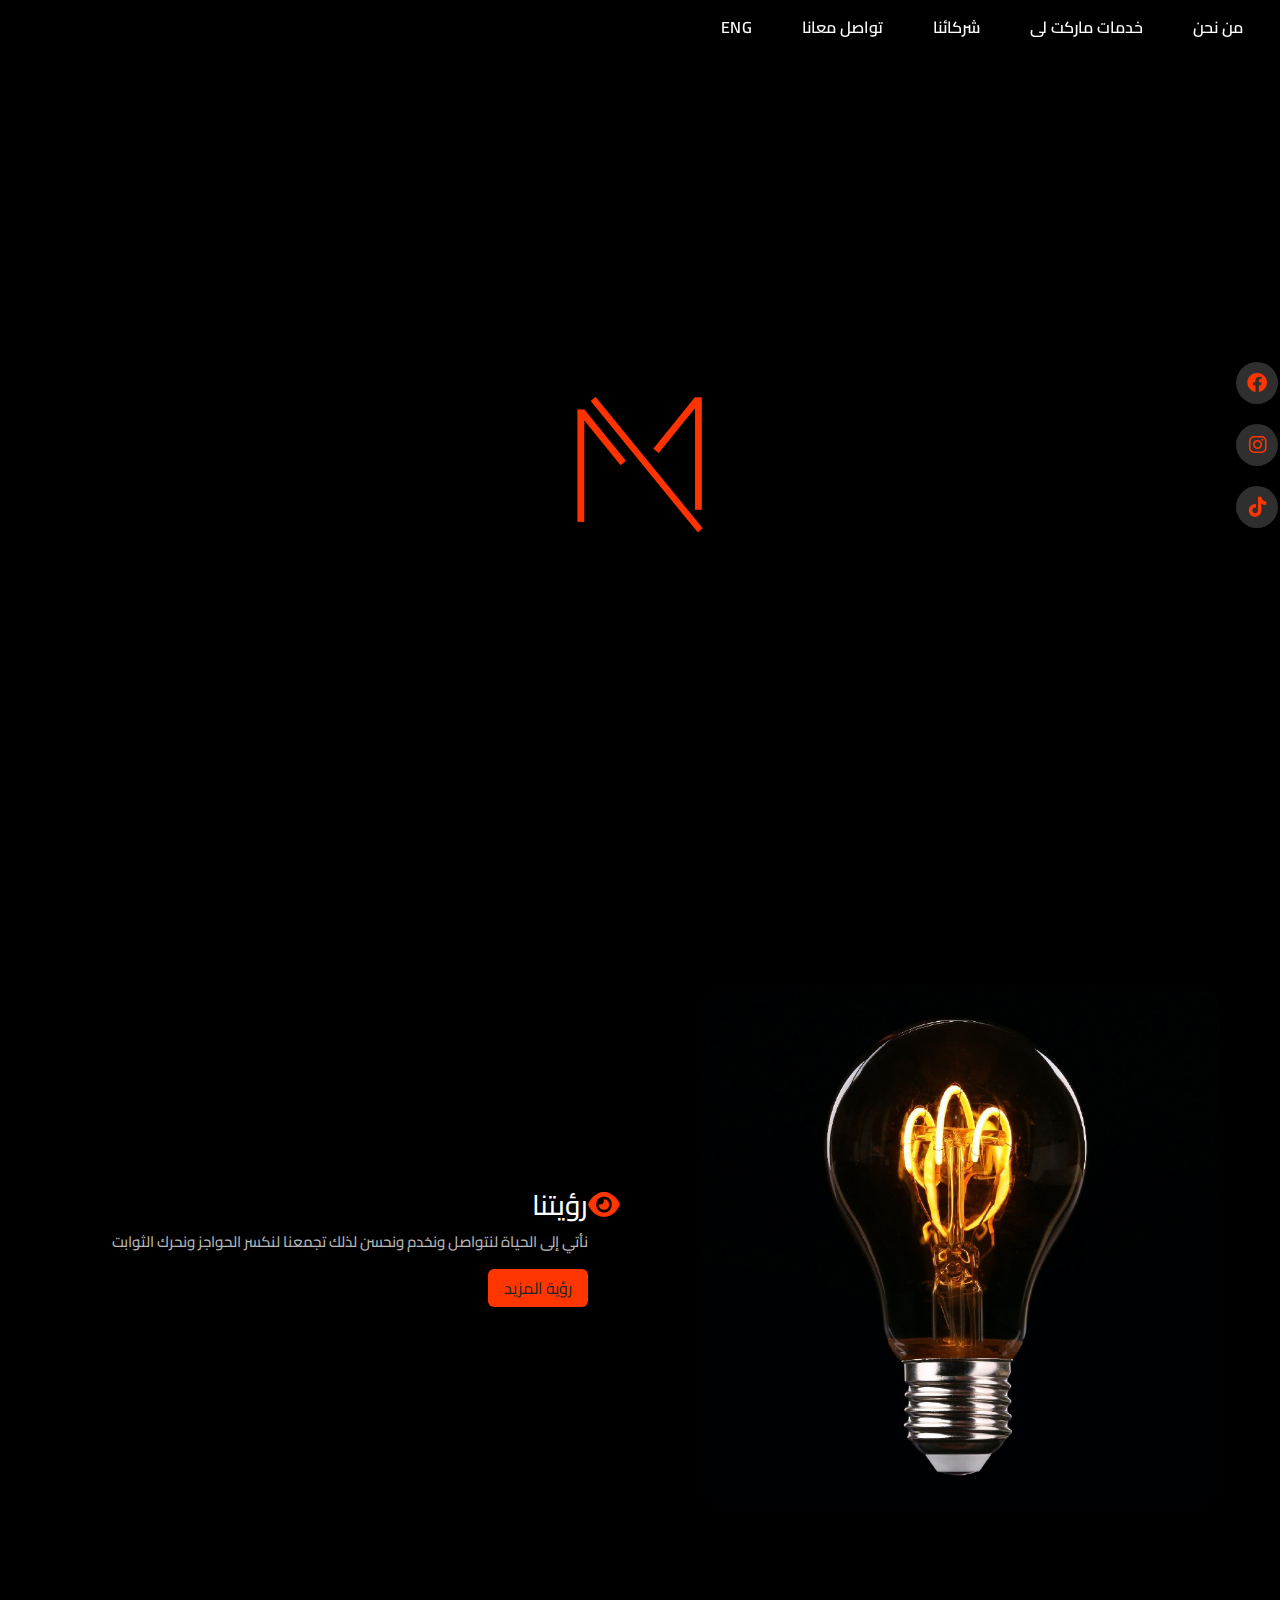
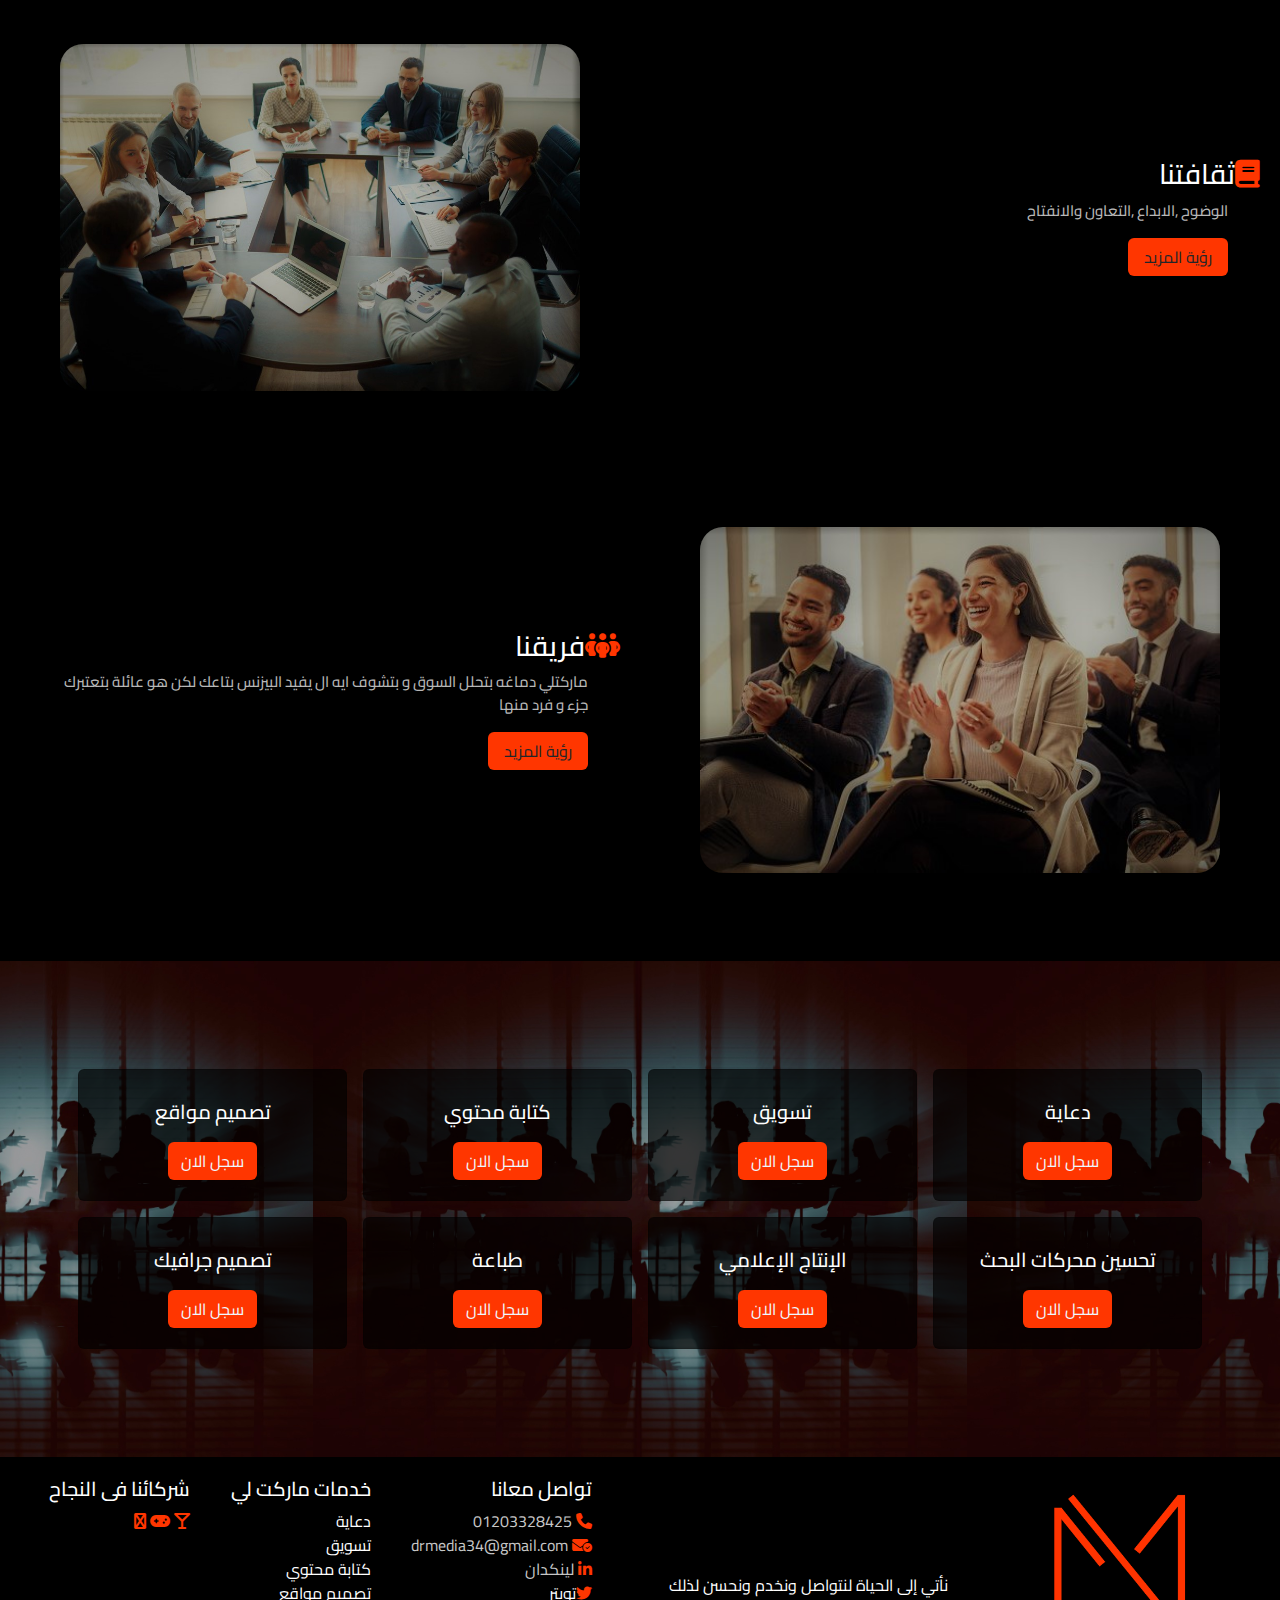
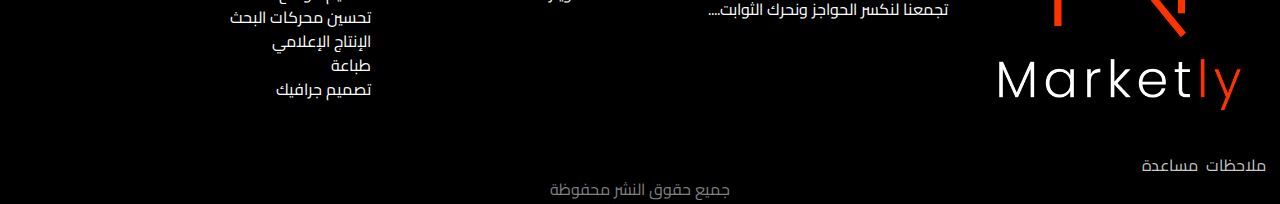
==== commit ce85f89e: "finish website" ====
--- a/index.html
+++ b/index.html
@@ -6,7 +6,8 @@
     <meta name="viewport" content="width=device-width, initial-scale=1.0">
     <link rel="icon" href="img/logo.png">
     <link href="css/all.min.css" rel="stylesheet">
-    <link href="https://fonts.googleapis.com/css2?family=Poppins:wght@400&family=Tajawal:wght@200&display=swap" rel="stylesheet">    <link rel="stylesheet" href="css/bootstrap.min.css">
+    <link href="https://fonts.googleapis.com/css2?family=Cairo:wght@200&display=swap" rel="stylesheet">
+    <link rel="stylesheet" href="css/bootstrap.min.css">
     <link rel="stylesheet" href="css/style.css">
     <title>ماركت لي</title>
 </head>
--- a/css/style.css
+++ b/css/style.css
@@ -20,6 +20,7 @@
    
 }
 .arabic{
+    font-family: 'Cairo', sans-serif;
     width: 100%;
     height: 100%;
     direction: rtl;
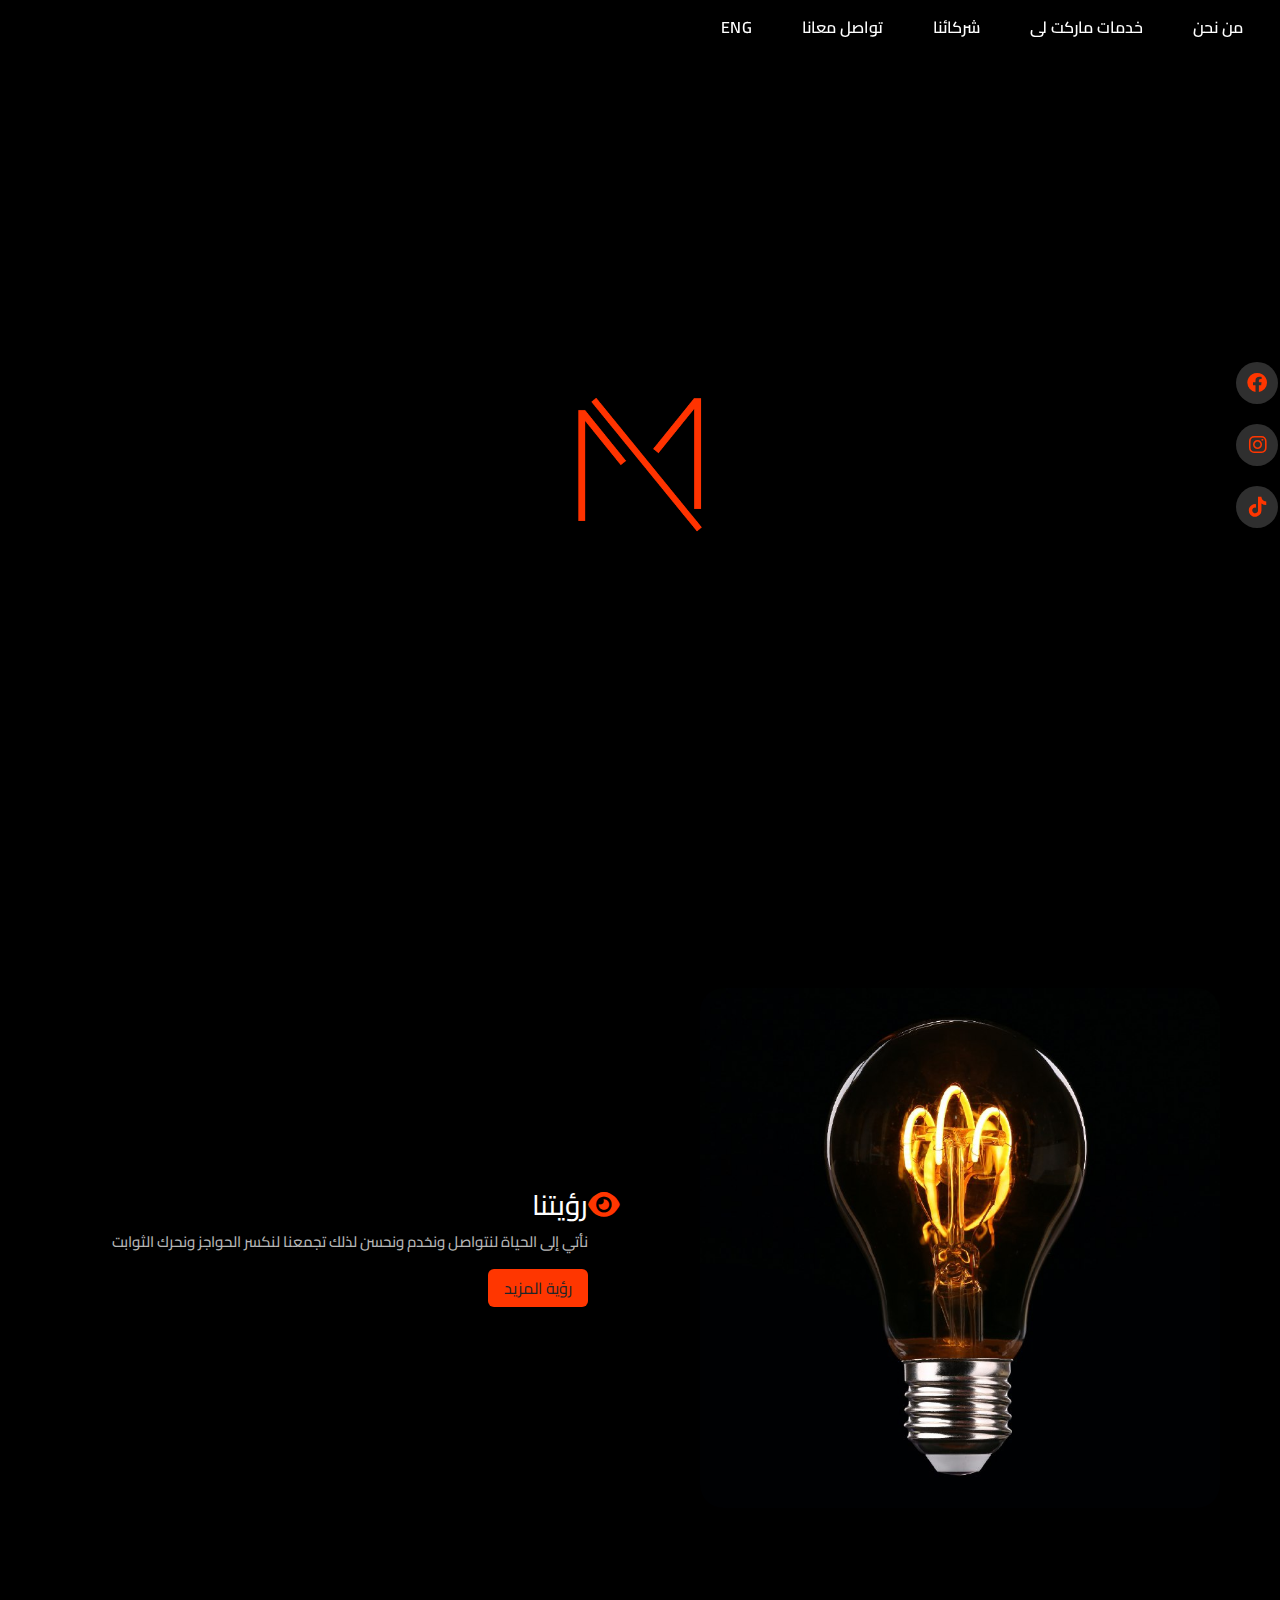
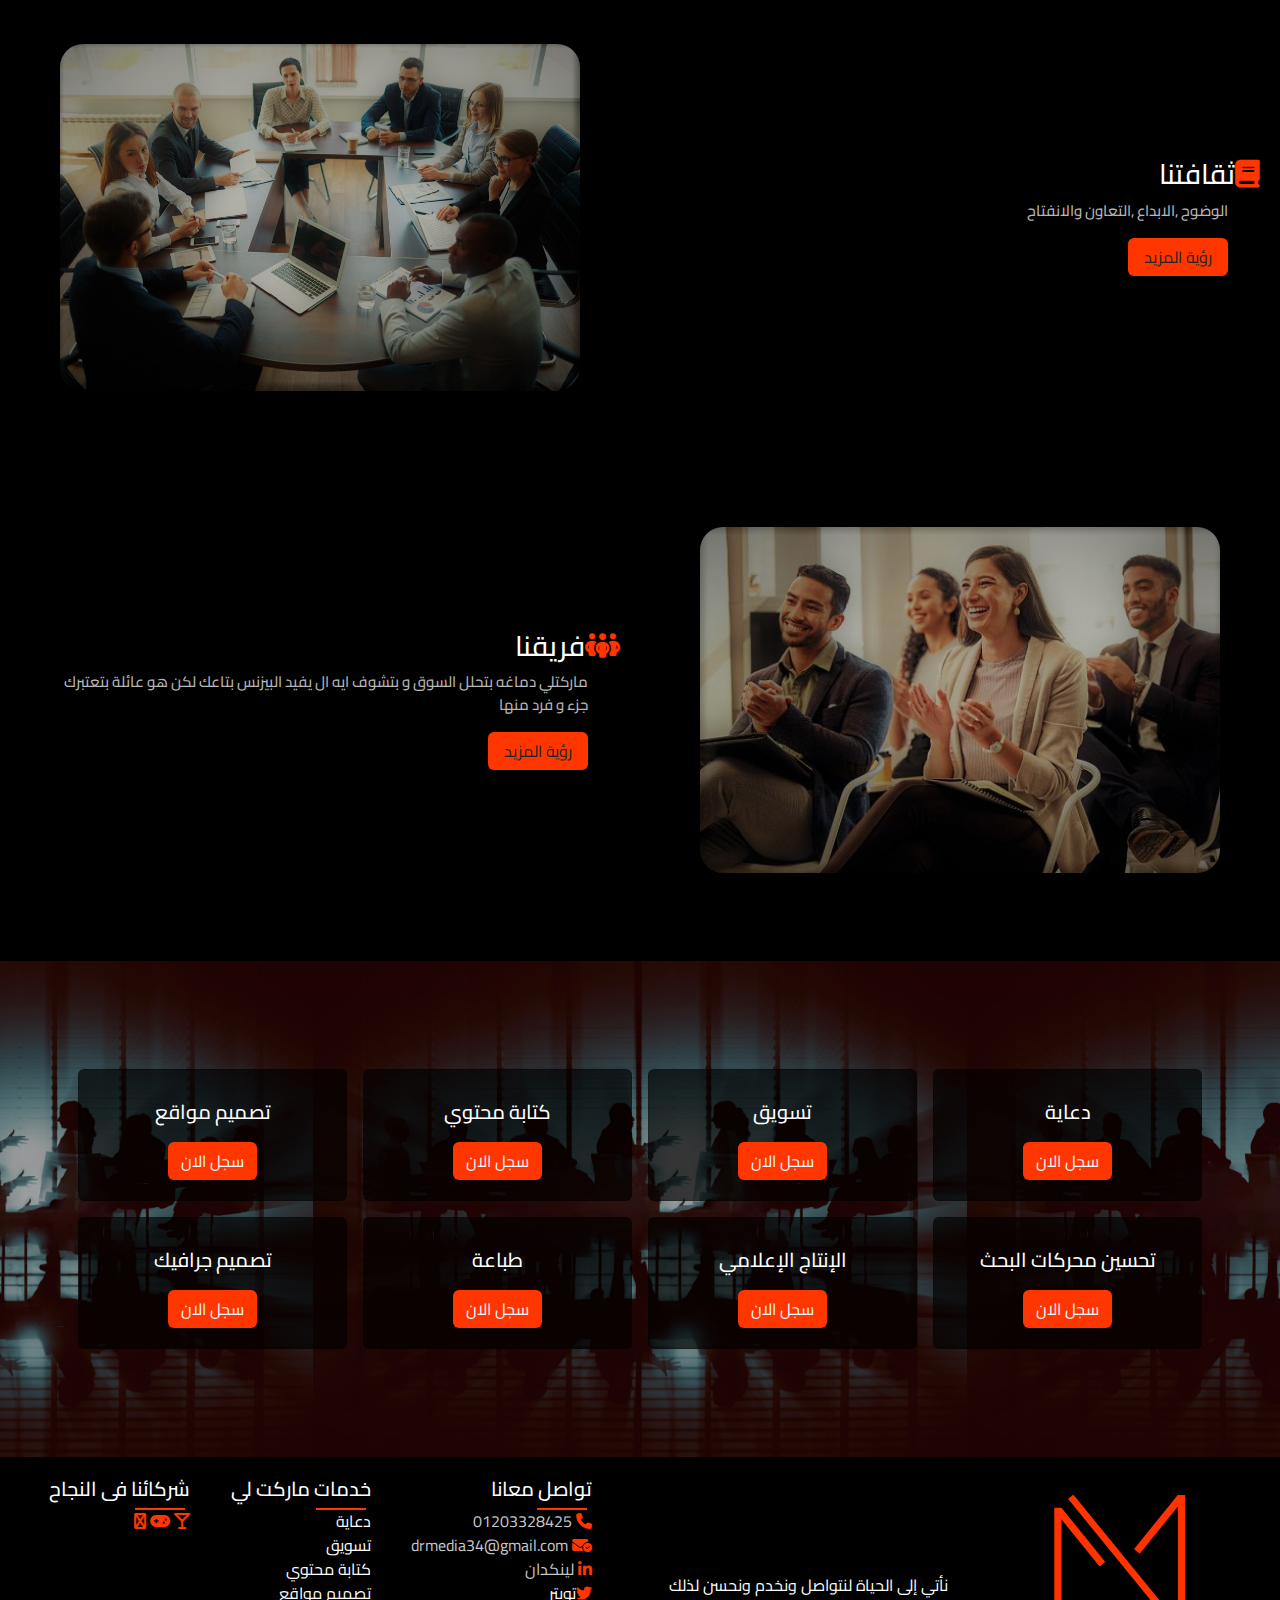
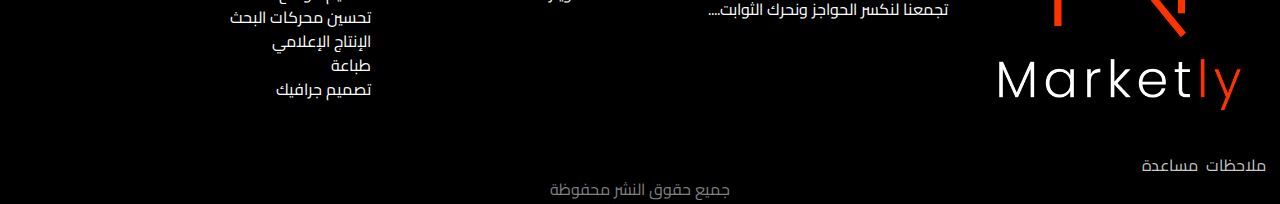
==== commit dfaf4e39: "finish website" ====
--- a/index.html
+++ b/index.html
@@ -186,8 +186,7 @@
         
             </div>
           </div>
-          <div class="col-6 second-footer">
-            <h5></h5>
+          <div class="col-6 second-footer footer-arb">
             <div class="contactus ">
               <h5>تواصل معانا</h5>
               <span>
--- a/css/style.css
+++ b/css/style.css
@@ -227,12 +227,22 @@
     padding-bottom: 100px;
 }
 
-.footer h5:hover::after {
- 
-    width: 100px;
-
-}
-.footer h5::after{
+
+.footer-eng h5::after{
+    content: '';
+    width: 50px;
+    bottom: 0px;
+    height: 2px;
+     top:31px ;
+    text-align: center;
+    background: #ff3600;
+    position: absolute;
+    left: 5px;
+    transition: width 1s;
+
+}
+
+.footer-arb h5::after{
     content: '';
     width: 50px;
     bottom: 0px;
@@ -251,6 +261,14 @@
     width: 100px;
 
 }
+.footer-arb:hover::after {
+ 
+    width: 100px;
+
+}
+.footer-arb h5 {
+    position: relative;
+}
 
 .contact-us  {
 display: flex;
@@ -299,18 +317,7 @@
         .footer-eng h5::after:hover{
             width: 100%;
         }
-        .footer-eng h5::after{
-            content: '';
-            width: 50px;
-            bottom: 0px;
-            height: 2px;
-             top:31px ;
-            text-align: center;
-            background: #ff3600;
-            position: absolute;
-            left: 5px;
-            transition: width 1s;
-        }
+
         .second-footer div ul {
             padding-left: 0px;
 list-style: none;        }
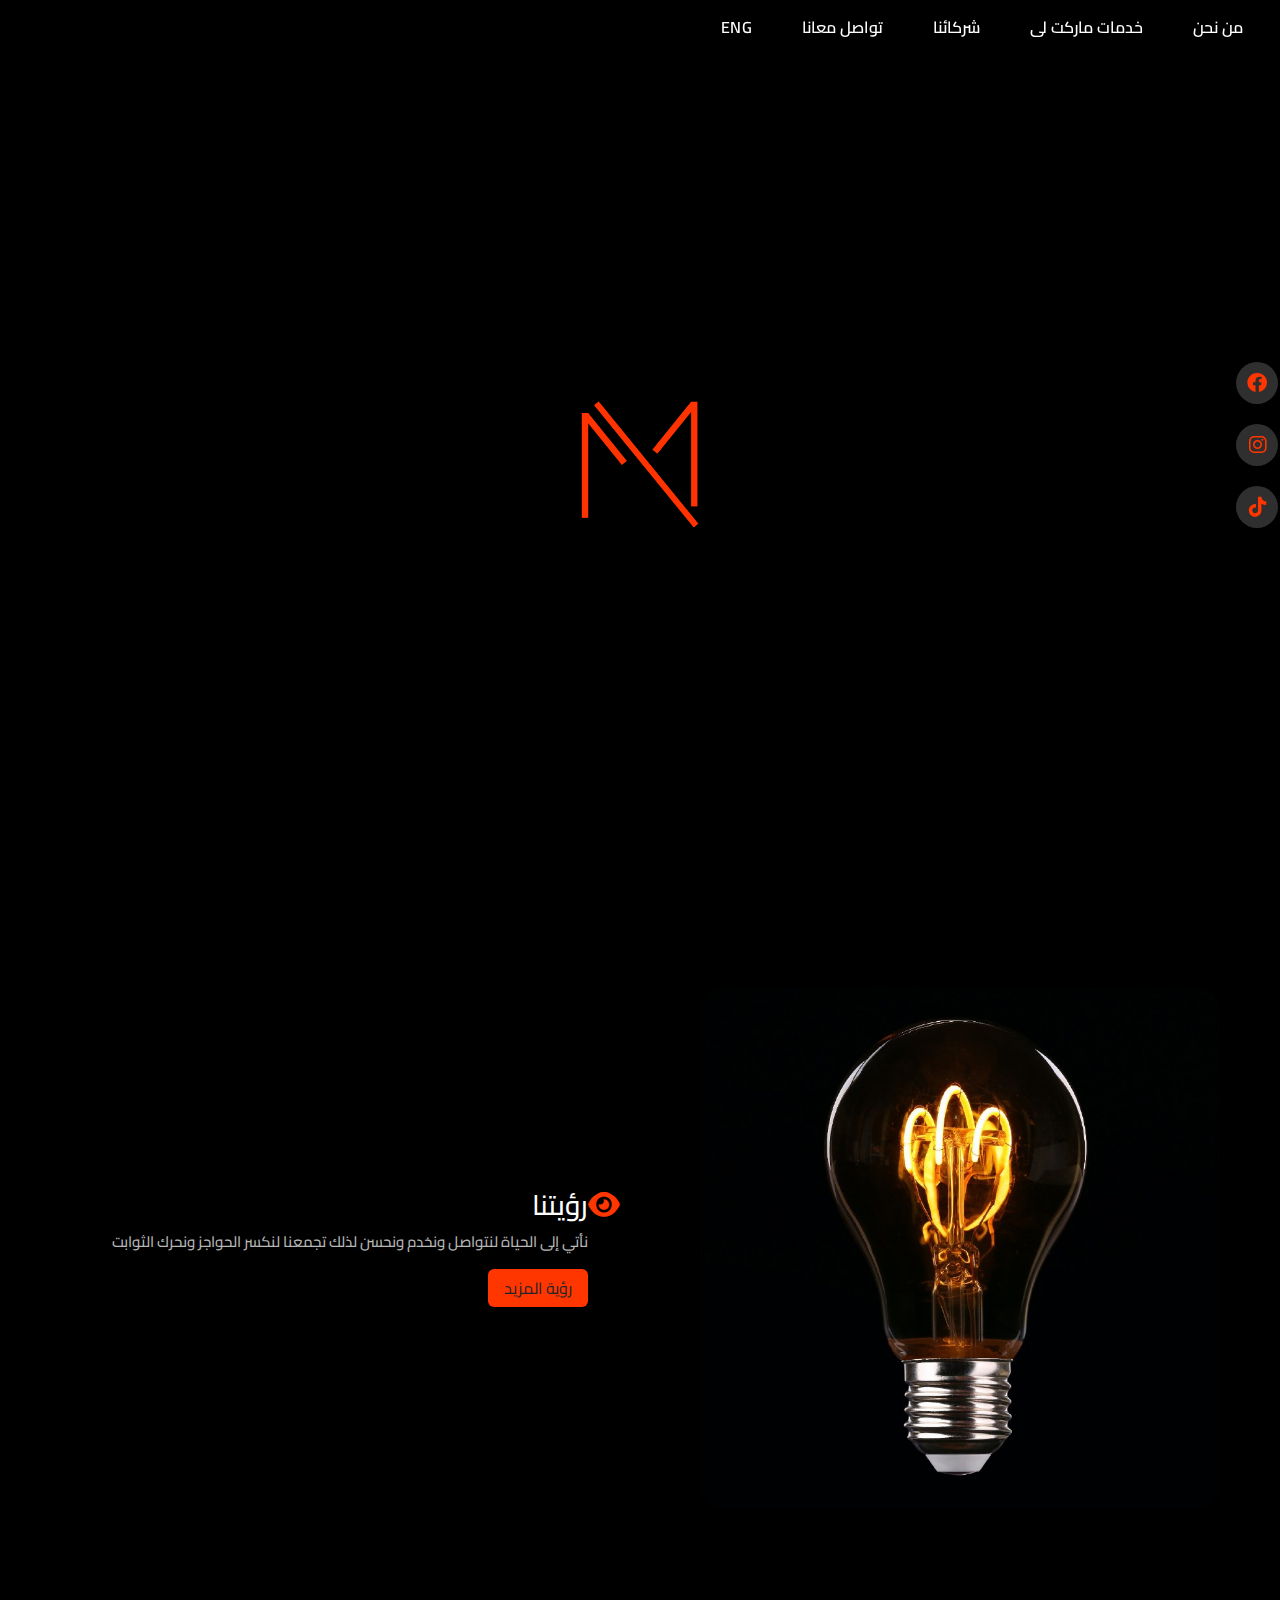
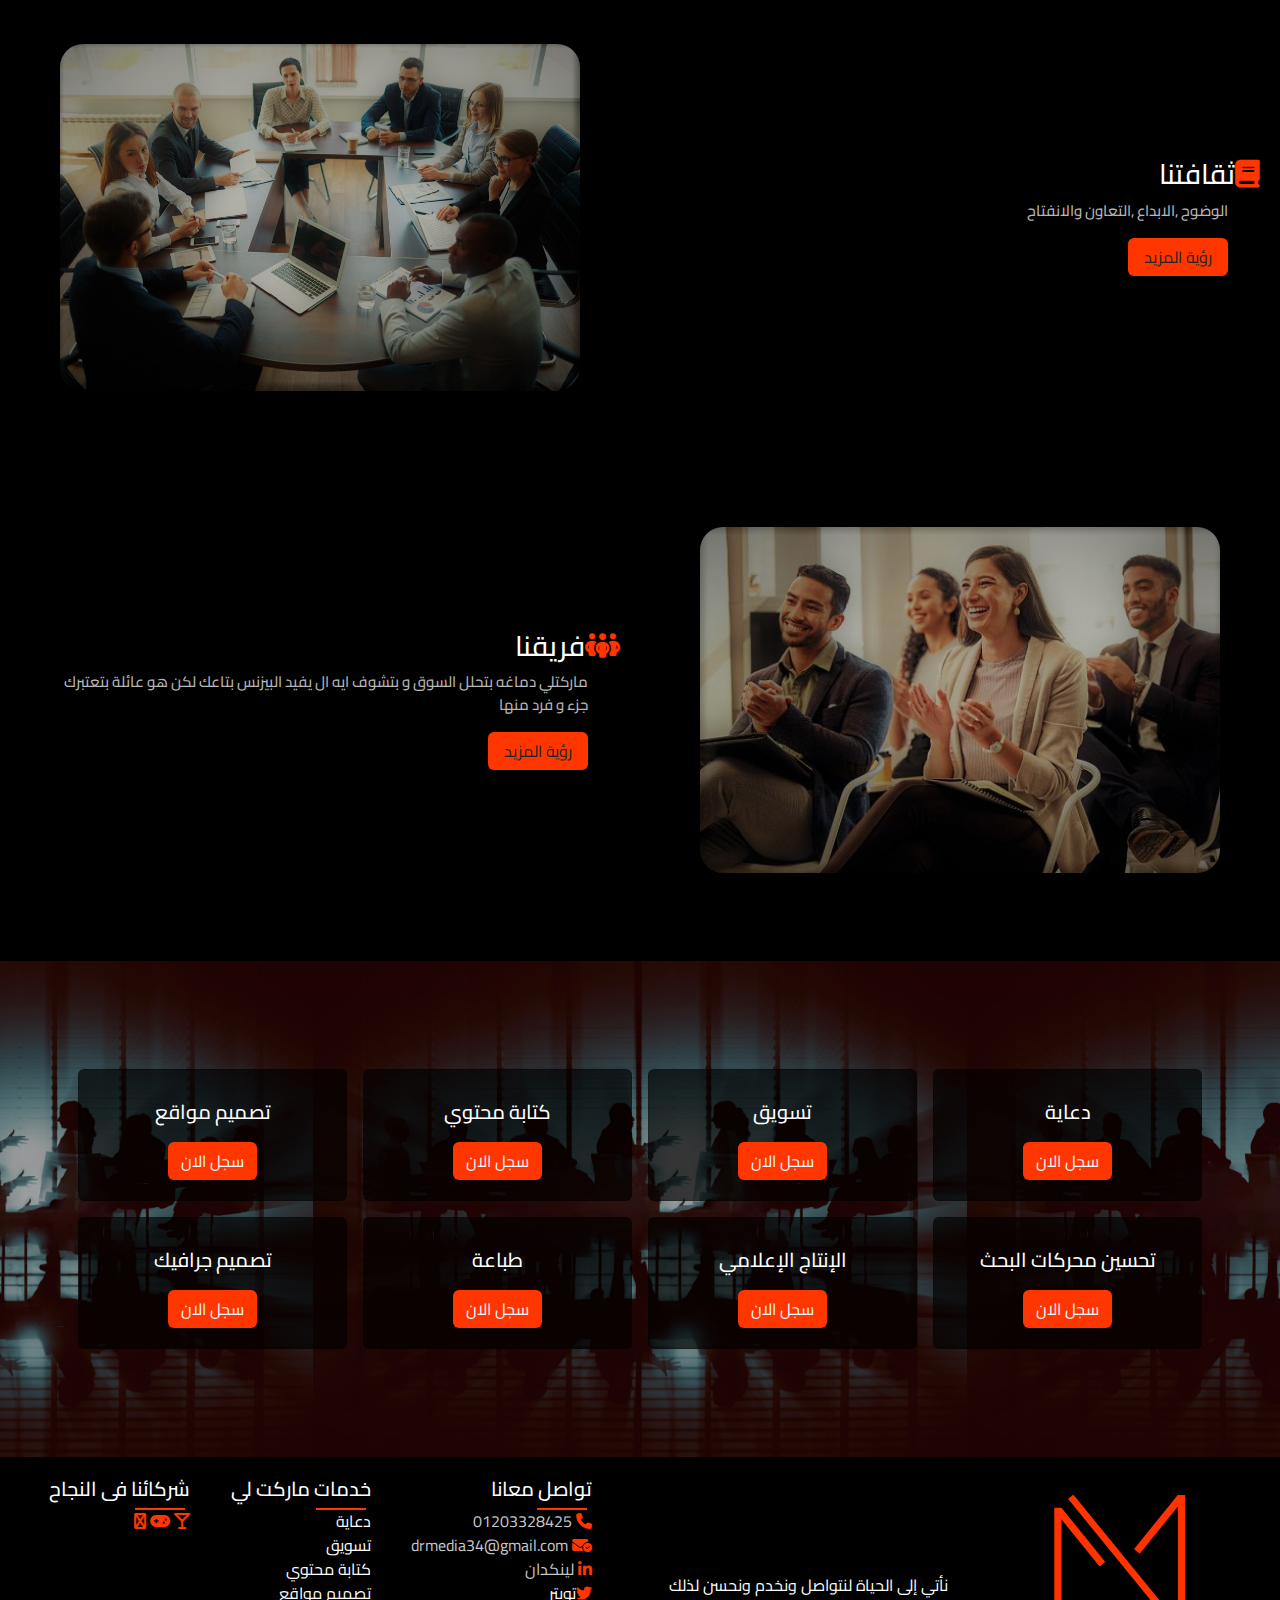
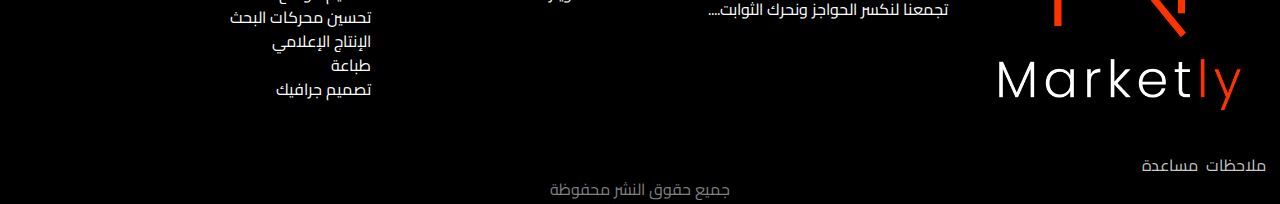
==== commit 1a92190d: "finish website" ====
--- a/index.html
+++ b/index.html
@@ -72,9 +72,7 @@
         <li class="nav-item">
             <a class="nav-linkk" href="feedback.html">تواصل معانا</a>
         </li>
-        <li class="nav-item">
-            <a class="nav-linkk" href="index.html">الانجليزية</a>
-        </li>
+
         </div>
         </div>
           <header id="home" >
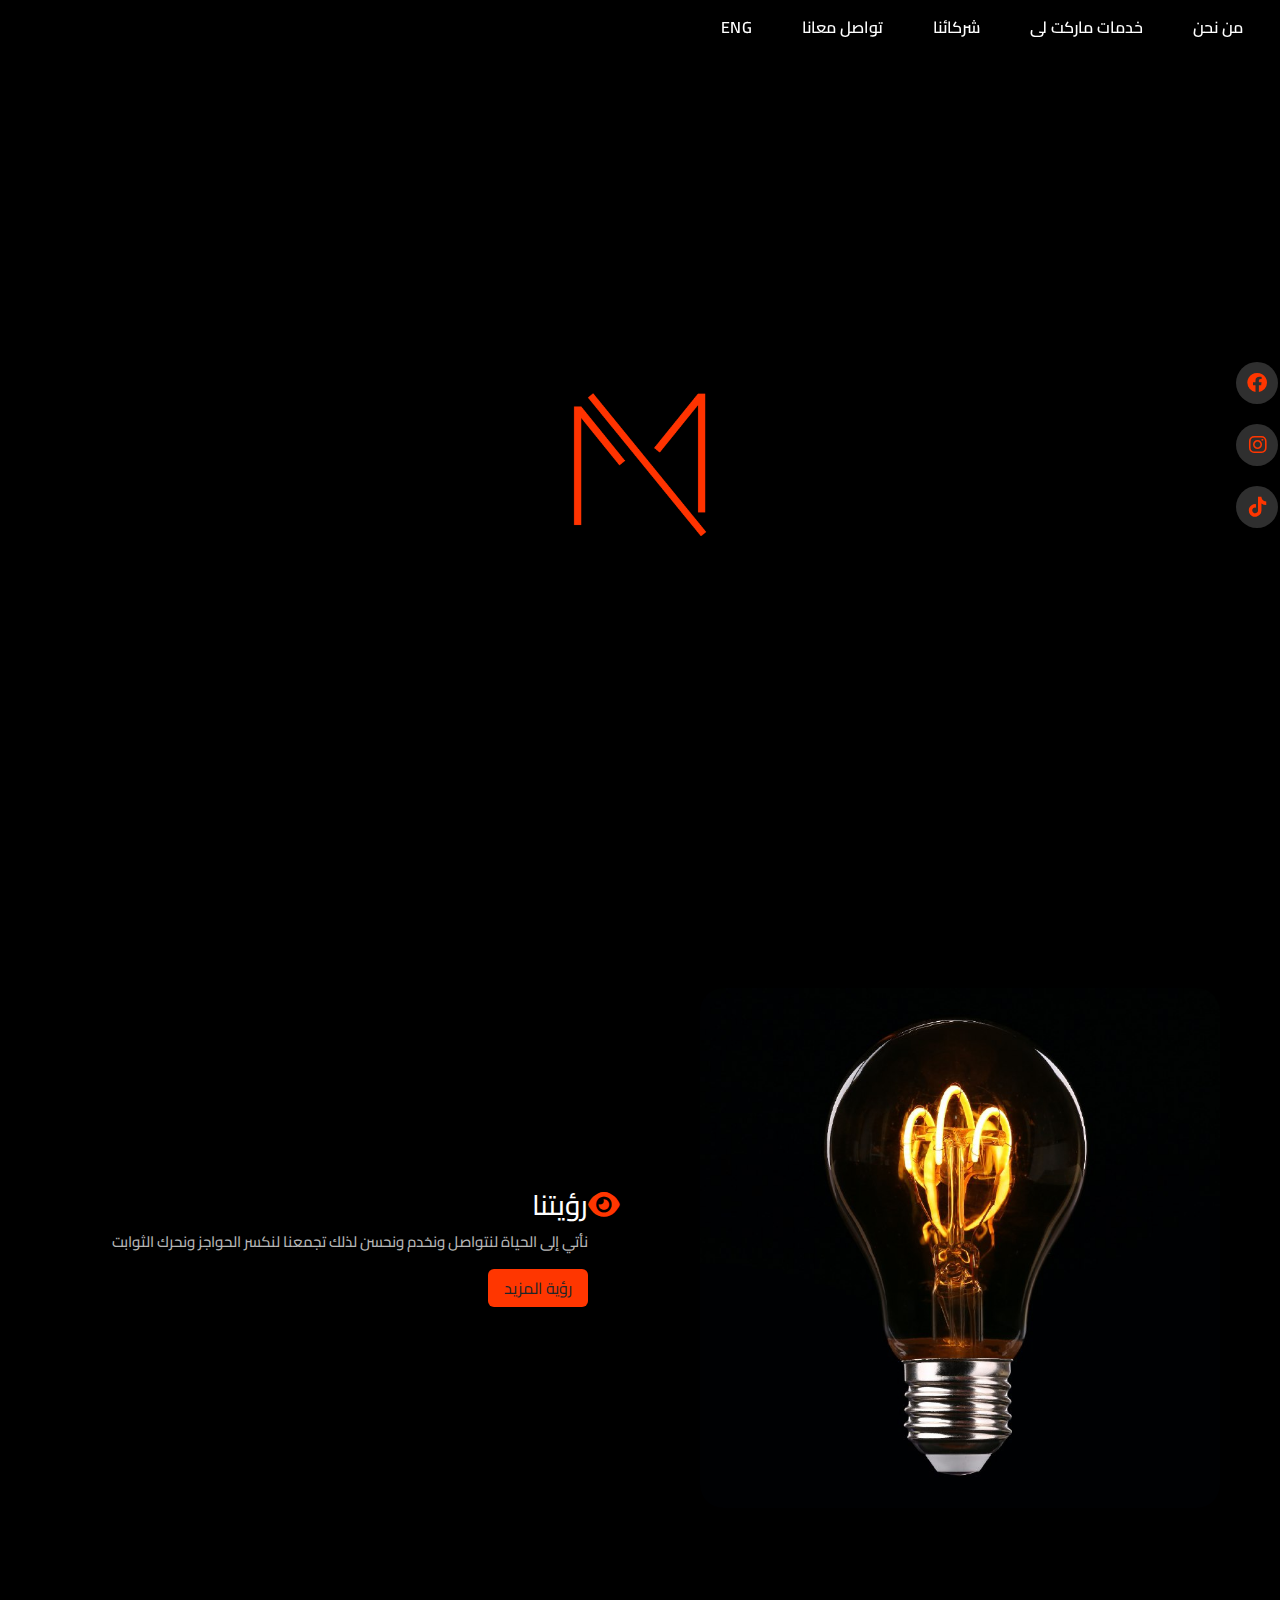
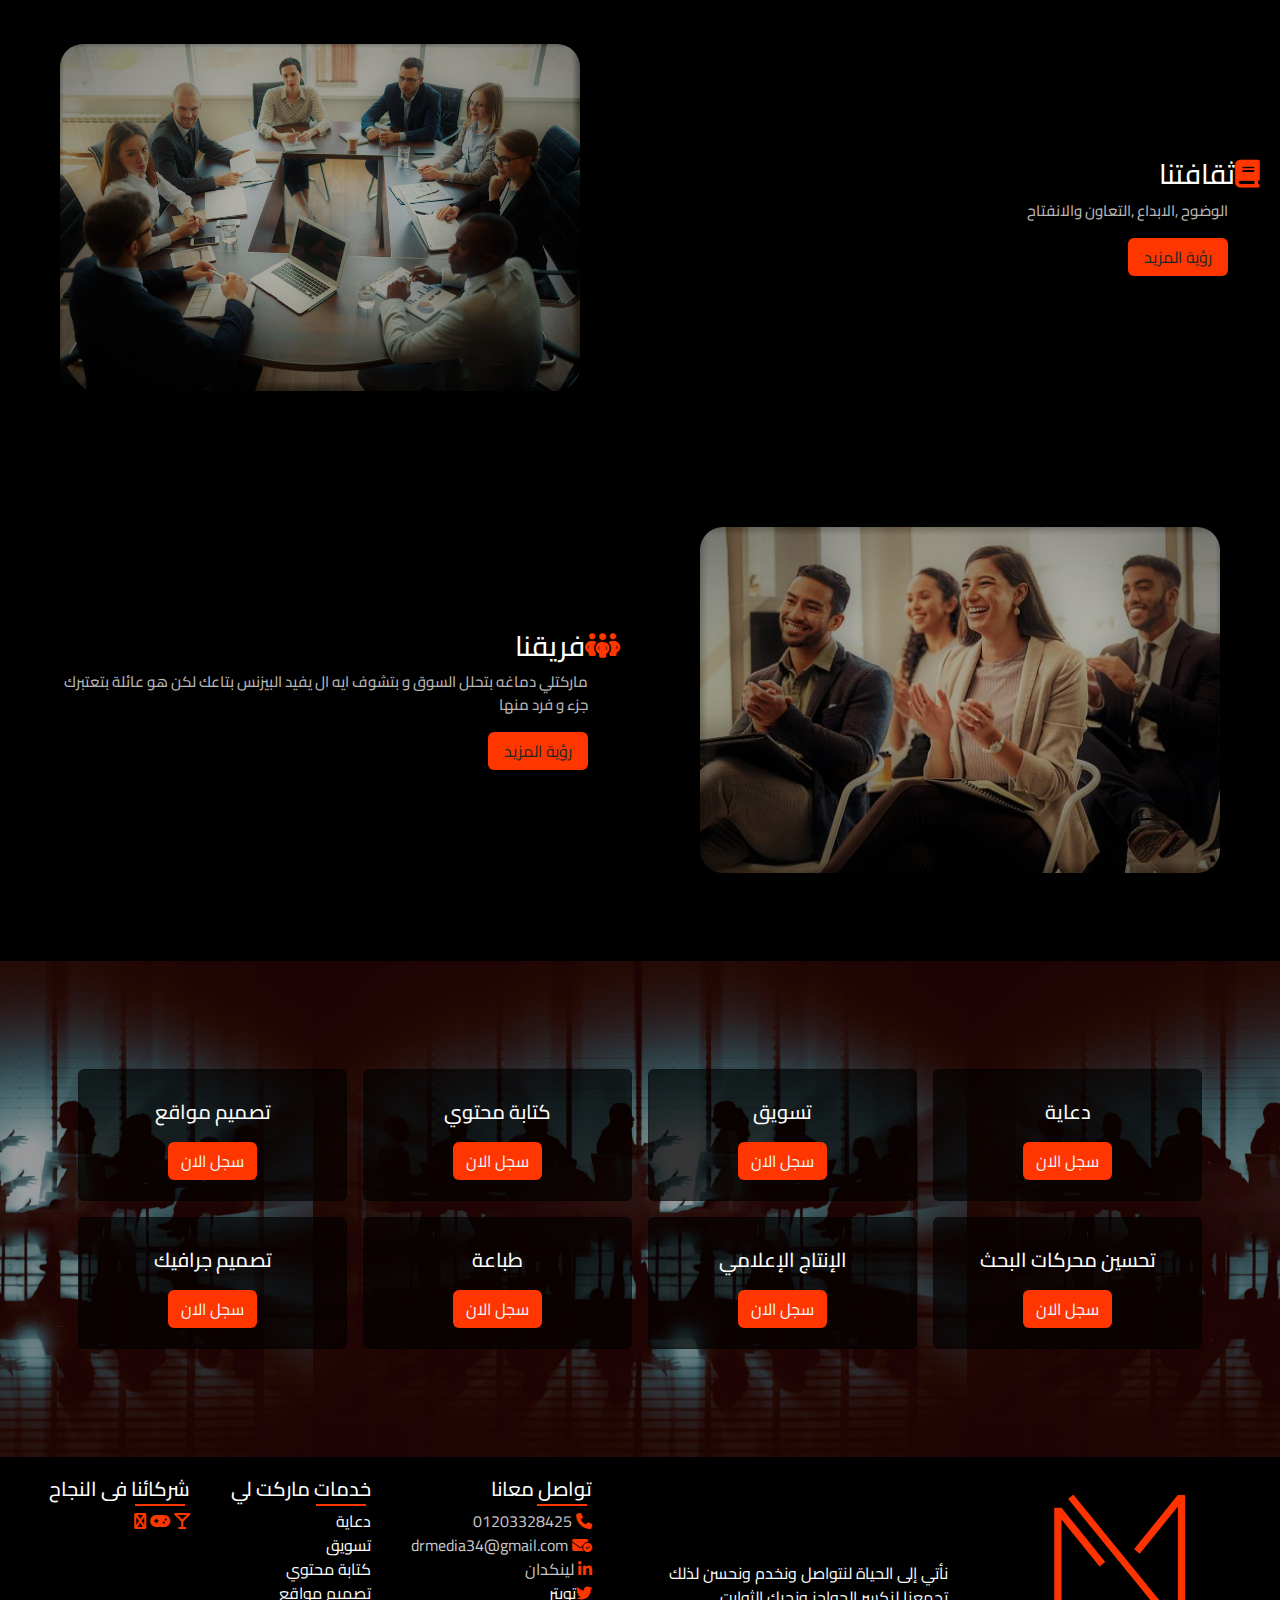
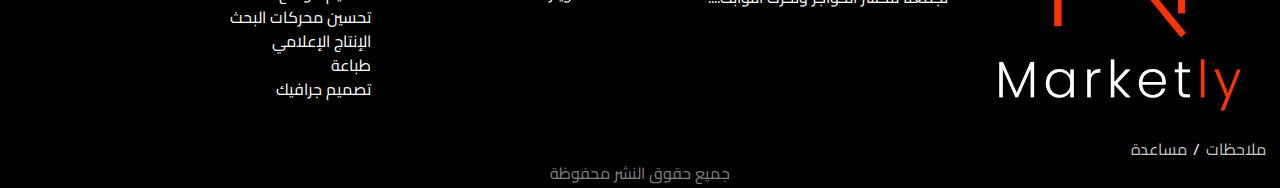
==== commit 4e2b53f0: "finish website" ====
--- a/index.html
+++ b/index.html
@@ -171,10 +171,10 @@
           <div class="col-6 ">
             <div class="first-footer row">
         <div class="col-xl-6 col-sm-12">
-          <img class="w-100 h-100 p-xl-2 p-sm-0" src="img/logo text.png">
-        
-        </div>
-        <div class="col-xl-6 col-sm-12 d-xl-flex align-items-center">
+          <img class="w-100 h-100 p-xl-2  " src="img/logo text.png">
+        
+        </div>
+        <div class="col-xl-6 col-sm-12 d-xl-flex  align-items-center">
           <p>
             
             نأتي إلى الحياة لنتواصل ونخدم ونحسن لذلك تجمعنا لنكسر الحواجز ونحرك الثوابت....
@@ -227,6 +227,7 @@
           </div>
           <div class="col-2 footerlink">
             <a href="feedback.html">ملاحظات</a>
+            <span>/</span>
             <a href="feedback.html">مساعدة</a>
           </div>
         </div>
--- a/css/style.css
+++ b/css/style.css
@@ -247,11 +247,12 @@
     width: 50px;
     bottom: 0px;
     height: 2px;
-     top:31px ;
+     top:27px ;
     text-align: center;
     background: #ff3600;
     position: absolute;
     right: 5px;
+    margin-bottom: 10px;
     transition: width 1s;
 
 }
@@ -578,6 +579,9 @@
     display: flex;
     align-items: center;
 }
+.first-footer div img {
+    padding: 20px 10px 0px 10px;
+}
 .btn-bg-orange-submit {
     width: 47%;
     padding: 6px;
@@ -586,4 +590,7 @@
 .input-data{
  width: 90%;
     }
+    footer{
+        padding-top: 20px;
+    }
 }